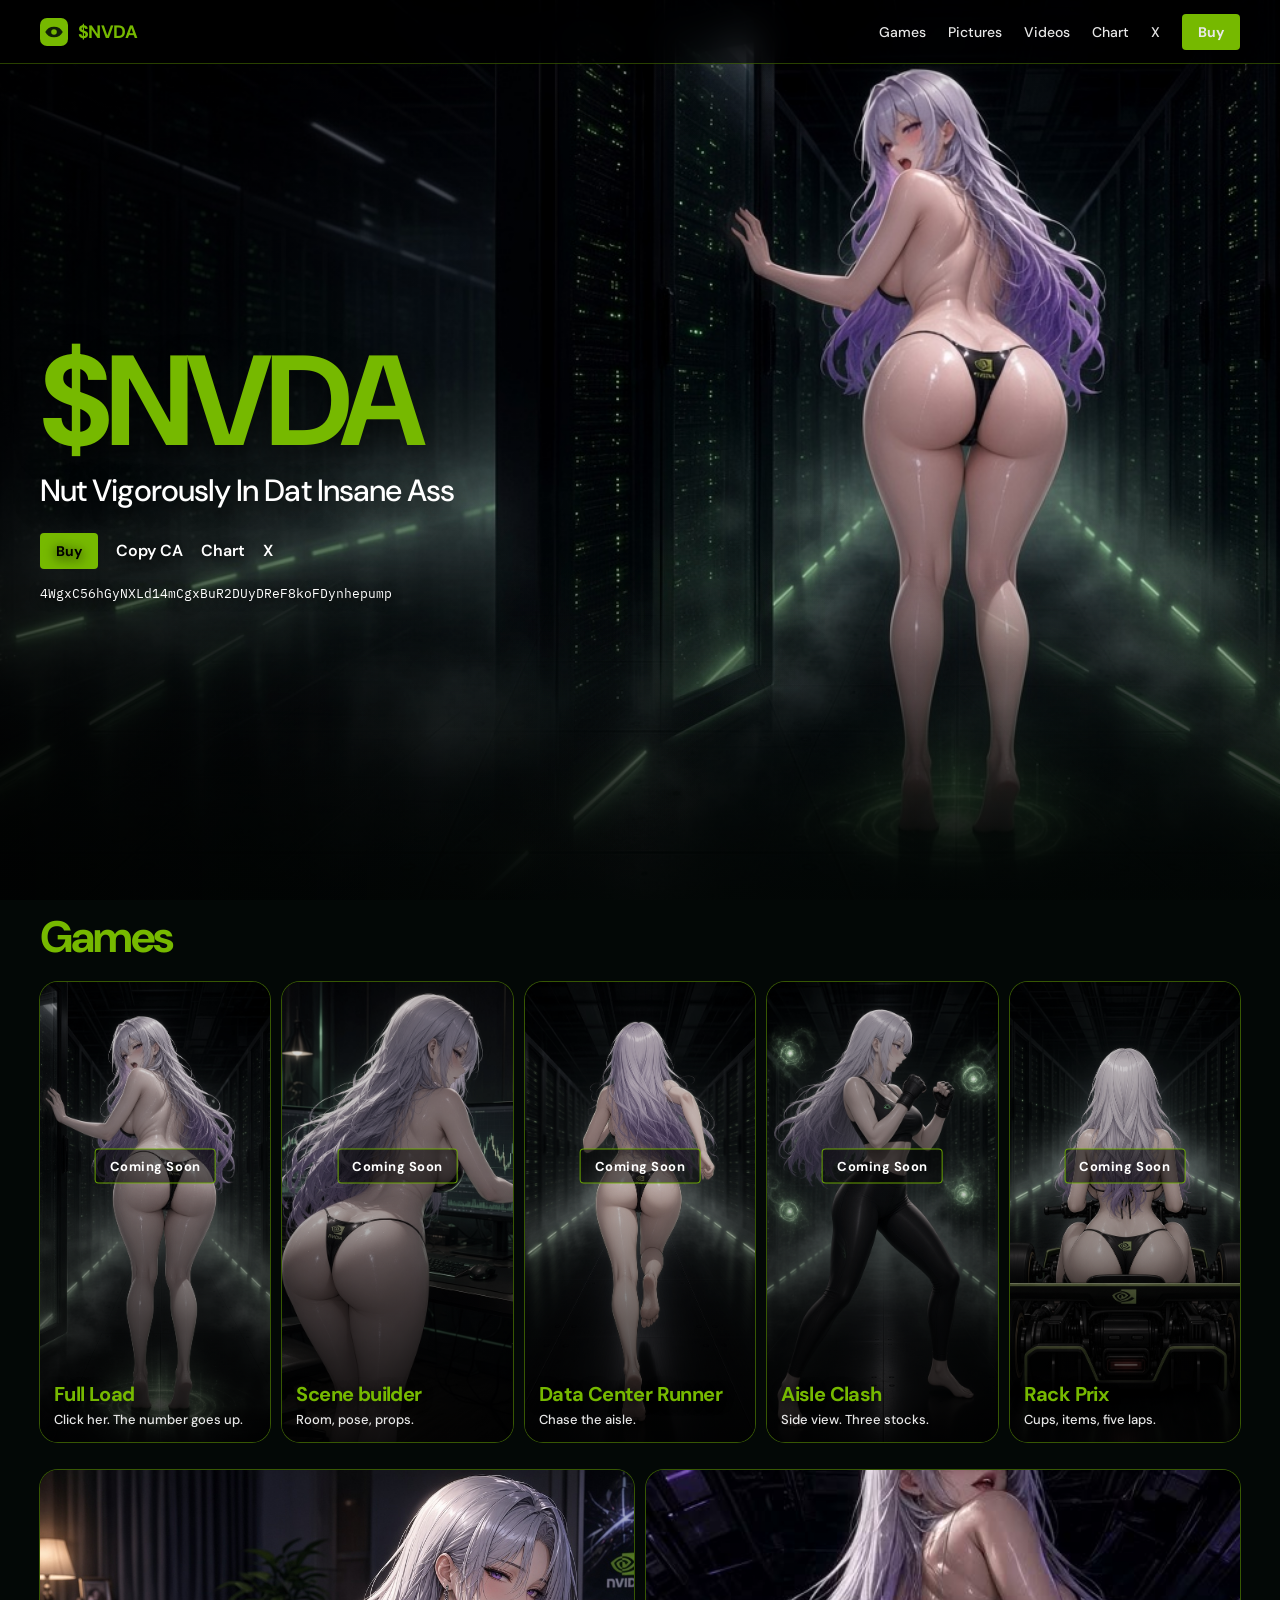
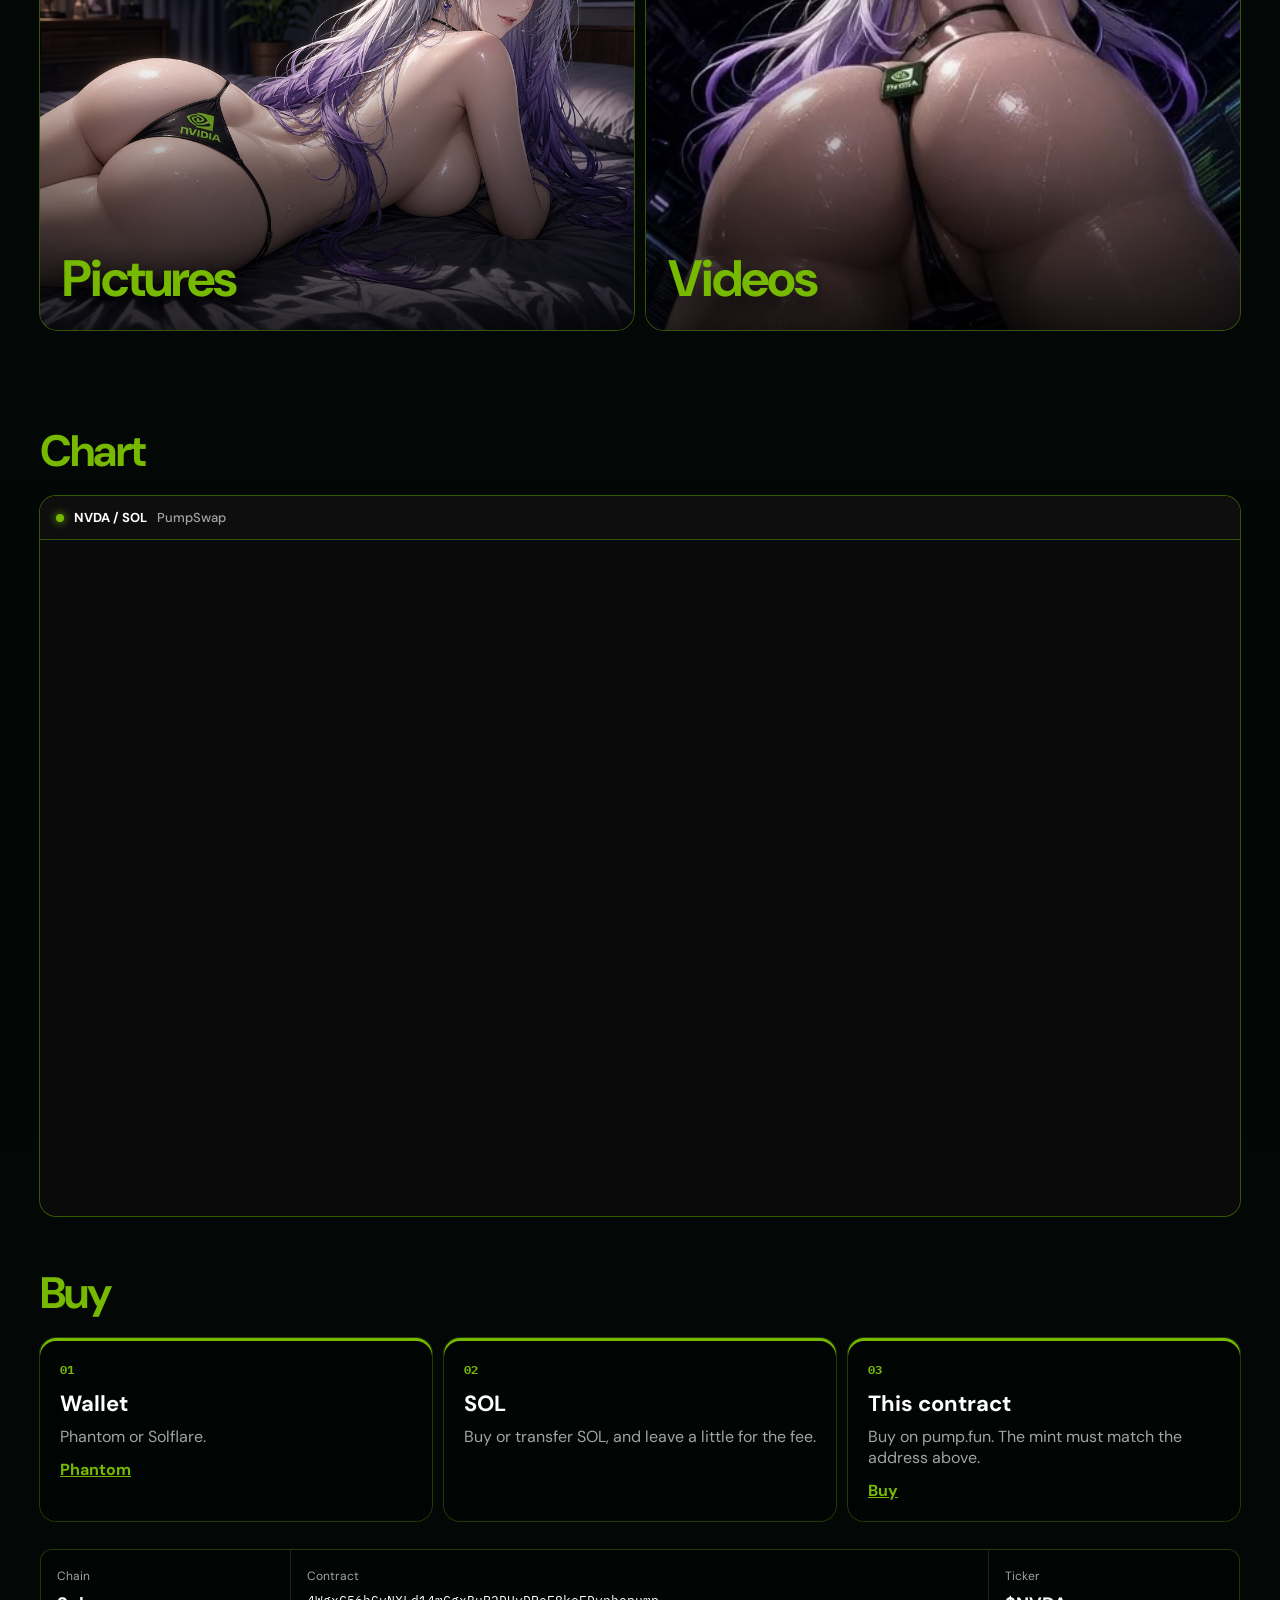
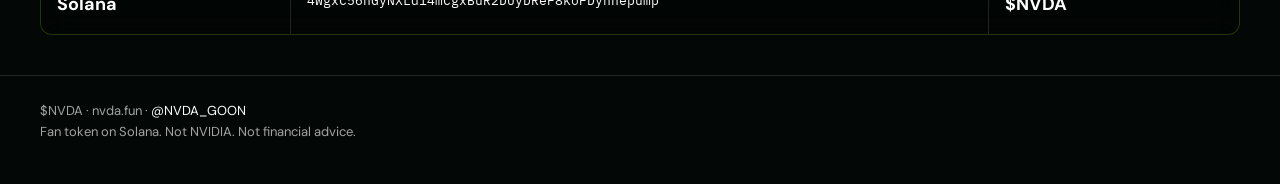
==== index.html @ 4d565ead "Publish the nvda.fun site." ====
<!DOCTYPE html>
<html lang="en">
<head>
<meta charset="UTF-8">
<meta name="viewport" content="width=device-width, initial-scale=1">
<title>$NVDA · nvda.fun</title>
<meta name="description" content="Nut Vigorously In Dat Insane Ass. $NVDA on Solana.">
<link rel="canonical" href="https://nvda.fun/">
<meta property="og:title" content="$NVDA · Nut Vigorously In Dat Insane Ass">
<meta property="og:description" content="Nut Vigorously In Dat Insane Ass.">
<meta property="og:image" content="game-art/preview-hero.jpg">
<link rel="icon" href="site-mark.svg">
<link rel="preconnect" href="https://fonts.googleapis.com">
<link rel="preconnect" href="https://fonts.gstatic.com" crossorigin>
<link href="https://fonts.googleapis.com/css2?family=DM+Sans:ital,opsz,wght@0,9..40,400;0,9..40,500;0,9..40,700&family=IBM+Plex+Mono:wght@400&display=swap" rel="stylesheet">
<link rel="stylesheet" href="site.css">
</head>
<body>
<a class="skip" href="#main">Skip to the coin</a>
<header class="nav">
  <div class="nav-inner">
    <a class="brand" href="index.html"><img src="site-mark.svg" alt="" width="26" height="26">$NVDA</a>
    <nav class="nav-links" aria-label="Page">
      <a href="games.html">Games</a>
      <a href="pictures.html">Pictures</a>
      <a href="videos.html">Videos</a>
      <a href="#chart">Chart</a>
      <a href="https://x.com/NVDA_GOON" target="_blank" rel="noopener noreferrer">X</a>
      <a class="buy" href="https://pump.fun/coin/4WgxC56hGyNXLd14mCgxBuR2DUyDReF8koFDynhepump" target="_blank" rel="noopener noreferrer">Buy</a>
    </nav>
  </div>
</header>
<main id="main">
  <section class="sky" id="top">
    <img class="sky-art" src="game-art/preview-hero.jpg" alt="">
    <div class="sky-copy">
      <h1>$NVDA</h1>
      <h2>Nut Vigorously In Dat Insane Ass</h2>
      <div class="hero-actions">
        <a class="buy" href="https://pump.fun/coin/4WgxC56hGyNXLd14mCgxBuR2DUyDReF8koFDynhepump" target="_blank" rel="noopener noreferrer">Buy</a>
        <button type="button" data-copy>Copy CA</button>
        <a href="#chart">Chart</a>
        <a href="https://x.com/NVDA_GOON" target="_blank" rel="noopener noreferrer">X</a>
      </div>
      <button class="ca" type="button" data-copy>4WgxC56hGyNXLd14mCgxBuR2DUyDReF8koFDynhepump</button>
    </div>
  </section>

  <section class="arcade" aria-labelledby="games-label">
    <h2 id="games-label">Games</h2>
    <div class="doors">
      <div class="door soon">
        <img src="game-art/preview-load.jpg" alt="">
        <em>Coming Soon</em>
        <span><b>Full Load</b><small>Click her. The number goes up.</small></span>
      </div>
      <div class="door soon">
        <img src="game-art/preview-builder.jpg" alt="">
        <em>Coming Soon</em>
        <span><b>Scene builder</b><small>Room, pose, props.</small></span>
      </div>
      <div class="door soon">
        <img src="game-art/preview-runner.jpg" alt="">
        <em>Coming Soon</em>
        <span><b>Data Center Runner</b><small>Chase the aisle.</small></span>
      </div>
      <div class="door soon">
        <img src="game-art/preview-clash.jpg" alt="">
        <em>Coming Soon</em>
        <span><b>Aisle Clash</b><small>Side view. Three stocks.</small></span>
      </div>
      <div class="door soon">
        <img src="game-art/preview-kart.jpg" alt="">
        <em>Coming Soon</em>
        <span><b>Rack Prix</b><small>Cups, items, five laps.</small></span>
      </div>
    </div>
  </section>

  <section class="archive" aria-label="Archives">
    <a class="panel" href="pictures.html">
      <img src="image(1).jpg" alt="">
      <span>Pictures</span>
    </a>
    <a class="panel" href="videos.html">
      <img src="posters/generated_video(1).jpg" alt="">
      <span>Videos</span>
    </a>
  </section>

  <section class="hall" id="chart" aria-labelledby="chart-label">
    <h2 id="chart-label">Chart</h2>
    <div class="chart-frame">
      <div class="chart-bar">
        <i class="dot"></i>
        <strong>NVDA / SOL</strong>
        <span>PumpSwap</span>
      </div>
      <iframe
        title="Dexscreener chart for $NVDA"
        src="https://dexscreener.com/solana/4WgxC56hGyNXLd14mCgxBuR2DUyDReF8koFDynhepump?embed=1&theme=dark&trades=0&info=0"
      ></iframe>
    </div>
  </section>

  <section class="buyhow" id="buy" aria-labelledby="buy-label">
    <h2 id="buy-label">Buy</h2>
    <ol>
      <li>
        <b>01</b>
        <h3>Wallet</h3>
        <p>Phantom or Solflare.</p>
        <a href="https://phantom.com/" target="_blank" rel="noopener noreferrer">Phantom</a>
      </li>
      <li>
        <b>02</b>
        <h3>SOL</h3>
        <p>Buy or transfer SOL, and leave a little for the fee.</p>
      </li>
      <li>
        <b>03</b>
        <h3>This contract</h3>
        <p>Buy on pump.fun. The mint must match the address above.</p>
        <a href="https://pump.fun/coin/4WgxC56hGyNXLd14mCgxBuR2DUyDReF8koFDynhepump" target="_blank" rel="noopener noreferrer">Buy</a>
      </li>
    </ol>
  </section>

  <section class="specs" aria-label="Contract">
    <div><span>Chain</span><strong>Solana</strong></div>
    <div><span>Contract</span><button class="ca" type="button" data-copy>4WgxC56hGyNXLd14mCgxBuR2DUyDReF8koFDynhepump</button></div>
    <div><span>Ticker</span><strong>$NVDA</strong></div>
  </section>
</main>
<footer class="foot">
  <div class="foot-inner">
    <p>$NVDA · nvda.fun · <a href="https://x.com/NVDA_GOON">@NVDA_GOON</a></p>
    <p>Fan token on Solana. Not NVIDIA. Not financial advice.</p>
  </div>
</footer>
<div class="toast" id="toast" role="status"></div>
<script src="site.js"></script>
</body>
</html>
---- site.css ----
:root {
  --bg: #000;
  --ink: #fff;
  --muted: #a3a3a3;
  --green: #76b900;
  --ink-on-green: #000;
  --line: rgba(255, 255, 255, 0.12);
  --pad: 40px;
}

* { box-sizing: border-box; }

html { scroll-behavior: smooth; }

body {
  margin: 0;
  color: var(--ink);
  font-family: "DM Sans", "Segoe UI", sans-serif;
  background-color: #030806;
  background-image:
    radial-gradient(ellipse 90% 50% at 50% 8%, rgba(118, 185, 0, 0.2), transparent 62%),
    linear-gradient(180deg, rgba(3, 8, 6, 0.08), rgba(3, 8, 6, 0.28) 24%, rgba(0, 0, 0, 0.45) 70%, rgba(0, 0, 0, 0.62)),
    url("game-art/bg-server.jpg");
  background-repeat: no-repeat;
  background-size: auto, auto, cover;
  background-attachment: fixed;
  background-position: center top, center, center;
}

a { color: inherit; }

img, video { max-width: 100%; }

::selection { background: var(--green); color: #000; }

.skip {
  position: absolute;
  left: 12px;
  top: -48px;
  background: #fff;
  color: #000;
  padding: 8px 12px;
  z-index: 50;
}

.skip:focus { top: 12px; }

.nav {
  position: fixed;
  top: 0;
  left: 0;
  right: 0;
  z-index: 20;
  height: 64px;
  display: flex;
  align-items: center;
  background: rgba(0, 0, 0, 0.55);
  backdrop-filter: blur(16px);
  border-bottom: 1px solid rgba(118, 185, 0, 0.35);
}

main { padding-top: 64px; }

.nav-inner {
  display: flex;
  align-items: center;
  width: min(1440px, calc(100% - var(--pad) * 2));
  margin: 0 auto;
}

.brand {
  display: inline-flex;
  align-items: center;
  gap: 10px;
  color: var(--green);
  text-decoration: none;
  font-weight: 700;
  font-size: 18px;
  letter-spacing: -0.03em;
}

.brand img { width: 28px; height: 28px; display: block; }

.nav-links {
  display: flex;
  align-items: center;
  gap: 22px;
  margin-left: auto;
  font-size: 14px;
  font-weight: 500;
}

.nav-links a { text-decoration: none; color: #e8e8e8; }

.nav-links a:hover,
.nav a[aria-current="page"] { color: var(--green); }

.buy, .play {
  display: inline-flex;
  align-items: center;
  justify-content: center;
  height: 36px;
  padding: 0 16px;
  border: 0;
  border-radius: 4px;
  background: var(--green);
  color: #000;
  text-decoration: none;
  font-weight: 700;
  font-size: 14px;
}

.buy:hover, .play:hover { background: #8fdb00; }

.sky {
  position: relative;
  min-height: 100svh;
  margin-top: -64px;
  display: flex;
  align-items: center;
  overflow: hidden;
}

.sky-art {
  position: absolute;
  inset: 0;
  width: 100%;
  height: 100%;
  object-fit: cover;
  object-position: center center;
  -webkit-mask-image: linear-gradient(#000 0%, #000 62%, transparent 100%);
  mask-image: linear-gradient(#000 0%, #000 62%, transparent 100%);
}

.sky::after {
  content: "";
  position: absolute;
  inset: 0;
  pointer-events: none;
  background:
    linear-gradient(90deg, rgba(0, 0, 0, 0.62), rgba(0, 0, 0, 0.08) 42%, transparent 68%),
    linear-gradient(to bottom, rgba(0, 0, 0, 0.22), transparent 18% 55%, rgba(3, 8, 6, 0.15) 78%, rgba(3, 8, 6, 0.72));
}

.sky-copy {
  position: relative;
  z-index: 1;
  width: min(720px, 56%);
  margin: 48px 0 0;
  padding: 0 var(--pad);
}

.sky h1 {
  margin: 0;
  color: var(--green);
  font-size: clamp(4.5rem, 11vw, 8rem);
  line-height: 0.88;
  letter-spacing: -0.05em;
  font-weight: 700;
  text-shadow: 0 10px 28px rgba(0, 0, 0, 0.55);
}

.sky h2 {
  margin: 12px 0 0;
  font-size: clamp(1.4rem, 2.4vw, 2rem);
  font-weight: 500;
  letter-spacing: -0.03em;
  text-shadow: 0 4px 24px rgba(0, 0, 0, 0.85);
}

.hero-actions {
  display: flex;
  align-items: center;
  gap: 18px;
  margin-top: 22px;
}

.sky .hero-actions a,
.sky .hero-actions button { text-shadow: 0 2px 12px #000; }

.hero-actions a:not(.buy),
.hero-actions button {
  background: none;
  border: 0;
  padding: 0;
  color: #fff;
  font: inherit;
  font-weight: 600;
  text-decoration: none;
  cursor: pointer;
}

.hero-actions a:not(.buy):hover,
.hero-actions button:hover { color: var(--green); }

.sky .ca {
  display: block;
  margin: 16px 0 0;
  padding: 0;
  border: 0;
  background: none;
  color: #fff;
  font-family: "IBM Plex Mono", ui-monospace, monospace;
  font-size: 13px;
  text-align: left;
  word-break: break-all;
  cursor: pointer;
  text-shadow: 0 2px 12px #000;
}

.sky .ca:hover { color: var(--green); }

.arcade,
.archive,
.hall,
.buyhow,
.specs {
  width: min(1440px, calc(100% - var(--pad) * 2));
  margin-left: auto;
  margin-right: auto;
}

.arcade { padding: 8px 0 28px; }

.arcade h2,
.hall h2,
.buyhow h2,
.page-head h1,
.page-banner h1 {
  margin: 0 0 16px;
  color: var(--green);
  font-size: clamp(2rem, 4vw, 2.75rem);
  font-weight: 700;
  letter-spacing: -0.04em;
}

.doors {
  display: grid;
  grid-template-columns: repeat(5, minmax(0, 1fr));
  gap: 12px;
  width: min(1440px, calc(100% - var(--pad) * 2));
  margin: 0 auto 48px;
}

.arcade .doors { width: auto; margin: 0; }

.door {
  position: relative;
  display: block;
  height: 460px;
  border-radius: 18px;
  overflow: hidden;
  color: #fff;
  text-decoration: none;
  background: #050605 center / cover no-repeat;
  box-shadow: 0 0 0 1px rgba(118, 185, 0, 0.45);
}

.door img {
  width: 100%;
  height: 100%;
  object-fit: cover;
  object-position: center 20%;
  display: block;
  transition: transform 0.45s ease;
}

.door:hover img { transform: scale(1.06); }

.door.soon { cursor: default; }

.door.soon img {
  filter: grayscale(0.32) saturate(0.72) brightness(0.84);
  transform: none;
}

.door.soon:hover img { transform: none; }

.door.soon em {
  position: absolute;
  z-index: 2;
  top: 40%;
  left: 50%;
  transform: translate(-50%, -50%);
  margin: 0;
  padding: 8px 14px;
  border-radius: 4px;
  border: 1px solid rgba(118, 185, 0, 0.85);
  background: rgba(0, 0, 0, 0.5);
  color: #fff;
  font-style: normal;
  font-size: 13px;
  font-weight: 700;
  letter-spacing: 0.04em;
  white-space: nowrap;
}

.door::after {
  content: "";
  position: absolute;
  inset: 0;
  pointer-events: none;
  background: linear-gradient(transparent 42%, rgba(0, 0, 0, 0.82));
}

.door span {
  position: absolute;
  z-index: 1;
  left: 14px;
  right: 14px;
  bottom: 14px;
  display: flex;
  flex-direction: column;
  gap: 4px;
}

.door b {
  font-size: 20px;
  letter-spacing: -0.03em;
  color: var(--green);
  text-shadow: 0 2px 12px rgba(0, 0, 0, 0.85);
}

.door small { font-size: 13px; font-weight: 500; color: #e7e7e7; }

.door.run {
  background-image:
    url("game-art/rear-run-1.png"),
    url("game-art/bg-server.jpg");
  background-size: auto 92%, cover;
  background-position: center 78%, center;
  background-repeat: no-repeat;
}

.archive {
  display: grid;
  grid-template-columns: 1fr 1fr;
  gap: 12px;
  padding-bottom: 28px;
}

.panel {
  position: relative;
  display: block;
  height: min(52vh, 460px);
  border-radius: 18px;
  overflow: hidden;
  color: #fff;
  text-decoration: none;
  box-shadow: 0 0 0 1px rgba(118, 185, 0, 0.45);
}

.panel img {
  width: 100%;
  height: 100%;
  object-fit: cover;
  object-position: center 30%;
  display: block;
  transition: transform 0.45s ease;
}

.panel:hover img { transform: scale(1.05); }

.panel::after {
  content: "";
  position: absolute;
  inset: 0;
  pointer-events: none;
  background: linear-gradient(transparent 40%, rgba(0, 0, 0, 0.78));
}

.panel span {
  position: absolute;
  z-index: 1;
  left: 22px;
  bottom: 18px;
  color: var(--green);
  font-size: clamp(2rem, 4vw, 3.2rem);
  font-weight: 700;
  letter-spacing: -0.04em;
  text-shadow: 0 8px 24px rgba(0, 0, 0, 0.8);
}

.hall {
  position: relative;
  width: 100%;
  max-width: none;
  padding: 64px var(--pad) 36px;
  background:
    linear-gradient(to bottom, transparent, rgba(0, 0, 0, 0.22) 18%, rgba(0, 0, 0, 0.28) 82%, transparent);
}

.hall h2,
.hall .chart-frame {
  width: min(1440px, 100%);
  margin-left: auto;
  margin-right: auto;
}

.chart-block {
  width: min(1440px, calc(100% - var(--pad) * 2));
  margin: 0 auto 28px;
}

.chart-block h2,
.buyhow h2,
.page-head h1 {
  margin: 0 0 16px;
  font-size: clamp(2rem, 4vw, 2.75rem);
  font-weight: 700;
  letter-spacing: -0.04em;
}

.chart-frame {
  height: 720px;
  display: flex;
  flex-direction: column;
  border-radius: 16px;
  overflow: hidden;
  background: #0a0a0a;
  box-shadow: 0 0 0 1px rgba(118, 185, 0, 0.45);
}

.chart-bar {
  display: flex;
  align-items: center;
  gap: 10px;
  height: 44px;
  padding: 0 16px;
  background: #0e0e0e;
  border-bottom: 1px solid rgba(118, 185, 0, 0.4);
  font-size: 13px;
  font-weight: 700;
}

.chart-bar .dot {
  width: 8px;
  height: 8px;
  border-radius: 50%;
  background: var(--green);
  box-shadow: 0 0 8px var(--green);
}

.chart-bar span { color: var(--muted); font-weight: 500; }

.chart-frame iframe {
  width: 100%;
  height: 100%;
  border: 0;
  flex: 1;
}

.buyhow {
  width: min(1440px, calc(100% - var(--pad) * 2));
  margin: 12px auto 28px;
}

.buyhow ol {
  list-style: none;
  margin: 0;
  padding: 0;
  display: grid;
  grid-template-columns: repeat(3, minmax(0, 1fr));
  gap: 12px;
}

.buyhow li {
  padding: 20px;
  border-radius: 16px;
  background: rgba(0, 0, 0, 0.36);
  backdrop-filter: blur(14px);
  box-shadow: inset 0 3px 0 var(--green), 0 0 0 1px rgba(118, 185, 0, 0.28);
}

.buyhow b {
  color: var(--green);
  font-family: "IBM Plex Mono", ui-monospace, monospace;
  font-size: 12px;
}

.buyhow h3 { margin: 10px 0 8px; font-size: 22px; }

.buyhow p { margin: 0 0 12px; color: var(--muted); }

.buyhow a { color: var(--green); font-weight: 700; }

.specs {
  display: grid;
  grid-template-columns: 0.5fr 1.4fr 0.5fr;
  width: min(1440px, calc(100% - var(--pad) * 2));
  margin: 0 auto 40px;
  border: 1px solid rgba(118, 185, 0, 0.28);
  border-radius: 12px;
  overflow: hidden;
  background: rgba(0, 0, 0, 0.36);
  backdrop-filter: blur(14px);
}

.specs > div { padding: 18px 16px; border-right: 1px solid var(--line); }

.specs > div:last-child { border-right: 0; }

.specs span {
  display: block;
  margin-bottom: 8px;
  color: var(--muted);
  font-size: 12px;
}

.specs strong { font-size: 18px; }

.specs .ca {
  display: block;
  width: 100%;
  margin: 0;
  padding: 0;
  border: 0;
  background: none;
  color: #fff;
  font-family: "IBM Plex Mono", ui-monospace, monospace;
  font-size: 13px;
  text-align: left;
  word-break: break-all;
  cursor: pointer;
}

.specs .ca:hover { color: var(--green); }

.page-head {
  width: min(1440px, calc(100% - var(--pad) * 2));
  margin: 0 auto;
  padding: 32px 0 16px;
}

.page-banner {
  position: relative;
  height: 320px;
  margin: -64px 0 28px;
  overflow: hidden;
}

.page-banner img {
  width: 100%;
  height: 100%;
  object-fit: cover;
  object-position: center 28%;
  display: block;
}

.page-banner::after {
  content: "";
  position: absolute;
  inset: 0;
  background: linear-gradient(transparent 30%, #000);
}

.page-banner h1 {
  position: absolute;
  z-index: 1;
  left: var(--pad);
  bottom: 24px;
  margin: 0;
  font-size: clamp(3rem, 6vw, 4.5rem);
  letter-spacing: -0.04em;
}

.product-grid {
  display: grid;
  grid-template-columns: repeat(5, minmax(0, 1fr));
  gap: 18px;
  width: min(1440px, calc(100% - var(--pad) * 2));
  margin: 0 auto;
  padding: 8px 0 64px;
}

.card { color: inherit; text-decoration: none; }

.card img,
.card .shot {
  width: 100%;
  aspect-ratio: 4 / 3;
  object-fit: cover;
  object-position: center 18%;
  border-radius: 16px;
  display: block;
  background: #111 center / cover no-repeat;
  box-shadow: 0 0 0 1px rgba(118, 185, 0, 0.4);
}

.card h3 { margin: 14px 0 6px; font-size: 18px; text-align: center; }

.card p { margin: 0 0 12px; color: var(--muted); font-size: 13px; text-align: center; }

.card .play { margin: 0 auto; }

.card { display: flex; flex-direction: column; align-items: center; }

.card .shot.run {
  background-image: url("game-art/rear-run-1.png?v=4"), url("game-art/aisle-floor.jpg");
  background-size: auto 118%, cover;
  background-position: center 78%, center;
  background-repeat: no-repeat;
}

.wall {
  display: grid;
  grid-template-columns: repeat(3, minmax(0, 1fr));
  gap: 12px;
  width: min(1440px, calc(100% - var(--pad) * 2));
  margin: 0 auto;
  padding: 20px 0 64px;
}

.still {
  display: block;
  aspect-ratio: 3 / 4;
  overflow: hidden;
  border-radius: 16px;
  background: #111;
  box-shadow: 0 0 0 1px rgba(118, 185, 0, 0.28);
}

.still img {
  width: 100%;
  height: 100%;
  object-fit: cover;
  object-position: center 18%;
  display: block;
}

.clip { margin: 0; }

.clip button,
.clip video {
  position: relative;
  display: block;
  width: 100%;
  aspect-ratio: 16 / 9;
  border: 0;
  border-radius: 16px;
  overflow: hidden;
  background: #111 center / cover no-repeat;
  color: transparent;
  cursor: pointer;
  box-shadow: 0 0 0 1px rgba(118, 185, 0, 0.28);
}

.clip button .live {
  position: absolute;
  inset: 0;
  z-index: 1;
  width: 100%;
  height: 100%;
  object-fit: cover;
}

.clip button::after {
  content: "";
  position: absolute;
  z-index: 2;
  left: 50%;
  top: 50%;
  width: 52px;
  height: 52px;
  transform: translate(-50%, -50%);
  border-radius: 50%;
  border: 1px solid var(--green);
  background:
    url("data:image/svg+xml;utf8,<svg xmlns='http://www.w3.org/2000/svg' viewBox='0 0 12 14'><path d='M1 1l10 6L1 13z' fill='%2376b900'/></svg>") center / 12px 14px no-repeat,
    rgba(0, 0, 0, 0.4);
}

.clip figcaption { padding: 8px 2px 0; color: var(--muted); font-size: 12px; }

.line {
  width: min(1440px, calc(100% - var(--pad) * 2));
  margin: 0 auto;
  padding: 8px 0 64px;
}

.foot {
  border-top: 1px solid var(--line);
  padding: 22px 0 40px;
}

.foot-inner {
  width: min(1440px, calc(100% - var(--pad) * 2));
  margin: 0 auto;
}

.foot p { margin: 4px 0; color: var(--muted); font-size: 13px; }

.foot a { color: #fff; text-decoration: none; }

.foot .ca {
  font-family: "IBM Plex Mono", ui-monospace, monospace;
  font-size: 12px;
  background: none;
  border: 0;
  color: var(--muted);
  padding: 0;
  cursor: pointer;
}

.toast {
  position: fixed;
  z-index: 40;
  left: 50%;
  bottom: 24px;
  transform: translateX(-50%);
  background: var(--green);
  color: #000;
  font-weight: 700;
  padding: 10px 14px;
  border-radius: 4px;
  opacity: 0;
  pointer-events: none;
}

.toast.show { opacity: 1; }

.lightbox {
  position: fixed;
  inset: 0;
  z-index: 30;
  display: none;
  align-items: center;
  justify-content: center;
  padding: 28px;
  background: rgba(0, 0, 0, 0.94);
}

.lightbox.open { display: flex; }

.lightbox img { max-width: min(1200px, 100%); max-height: 90vh; }

.lightbox button {
  position: absolute;
  top: 16px;
  right: 16px;
  height: 34px;
  padding: 0 12px;
  border: 0;
  border-radius: 4px;
  background: var(--green);
  color: #000;
  font: inherit;
  font-weight: 700;
  cursor: pointer;
}

@media (max-width: 980px) {
  :root { --pad: 16px; }
  .doors { grid-template-columns: 1fr 1fr; }
  .door { height: 280px; }
  .archive, .buyhow ol, .specs, .product-grid { grid-template-columns: 1fr; }
  .panel { height: 280px; }
  .chart-frame { height: 480px; }
  .wall { grid-template-columns: 1fr 1fr; }
  .nav-links a:not(.buy) { display: none; }
  .sky-copy { width: 100%; margin-top: 0; }
}

@media (prefers-reduced-motion: reduce) {
  html { scroll-behavior: auto; }
}
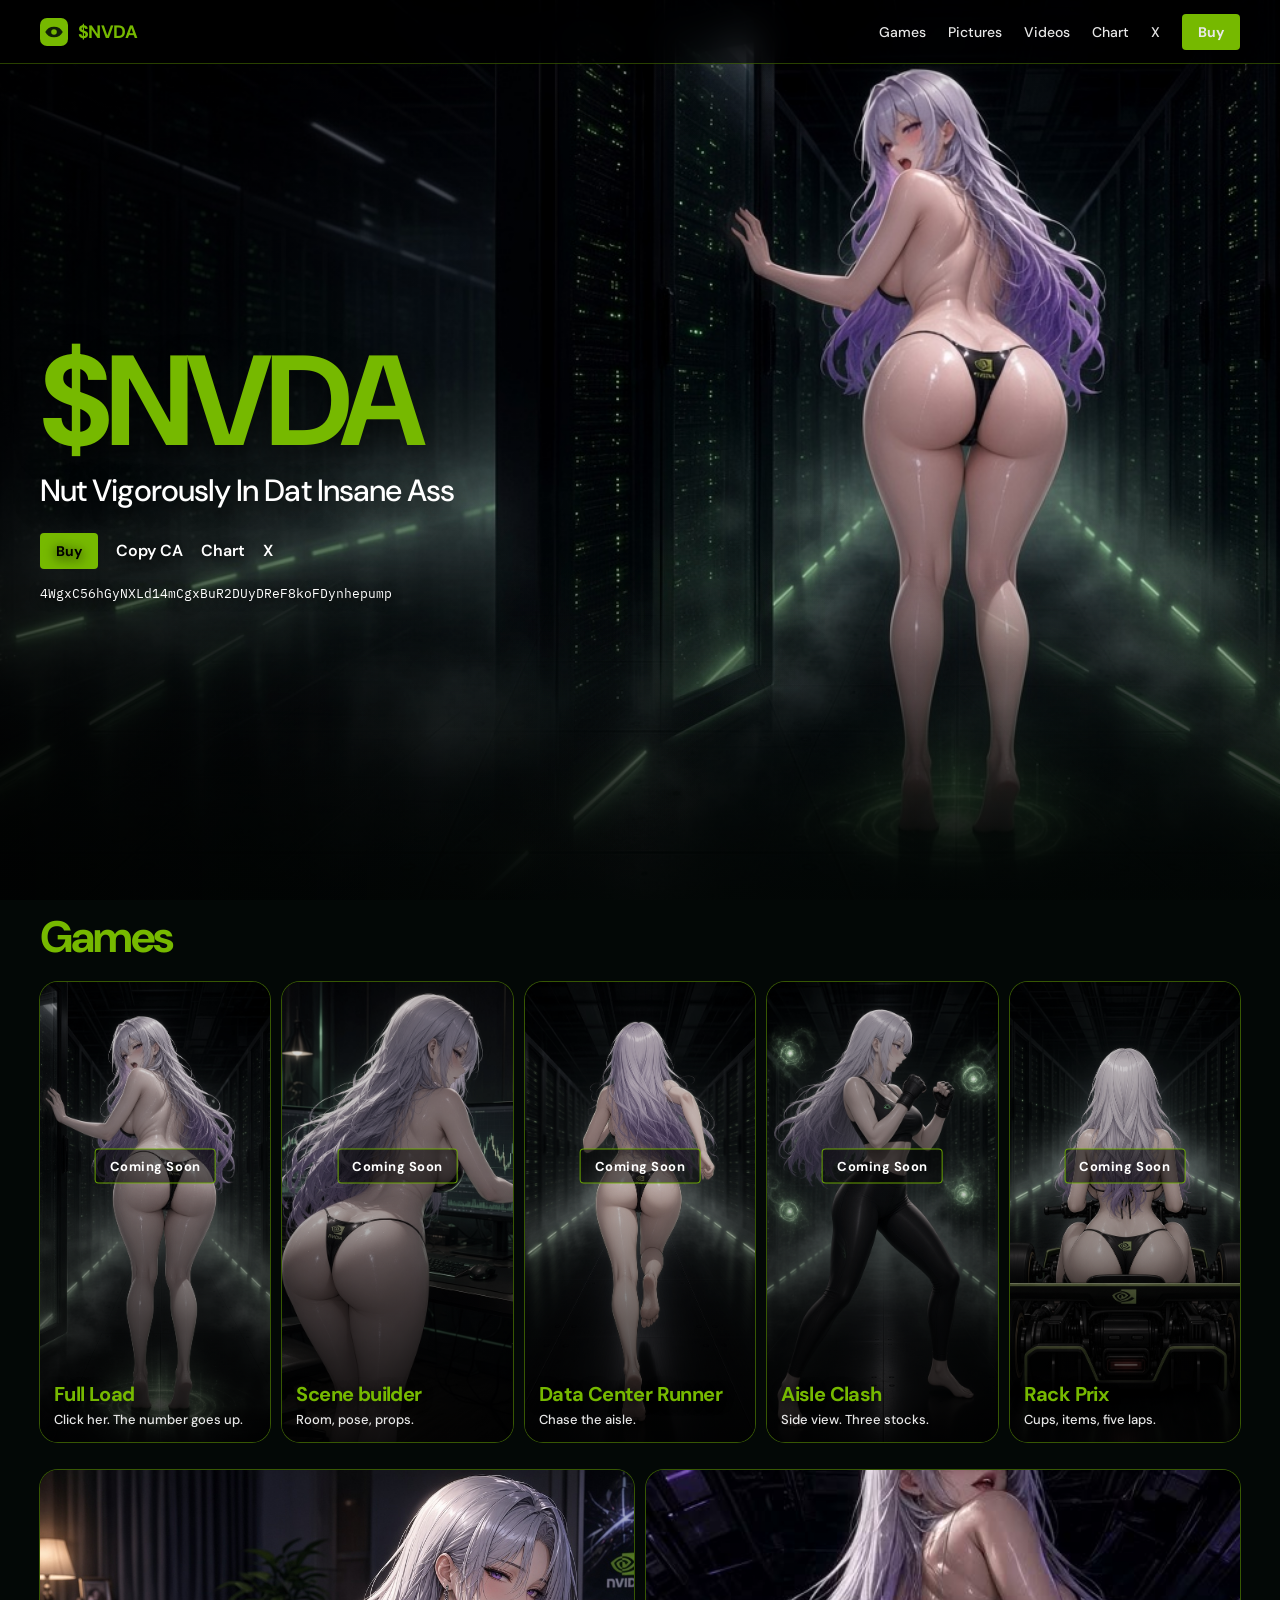
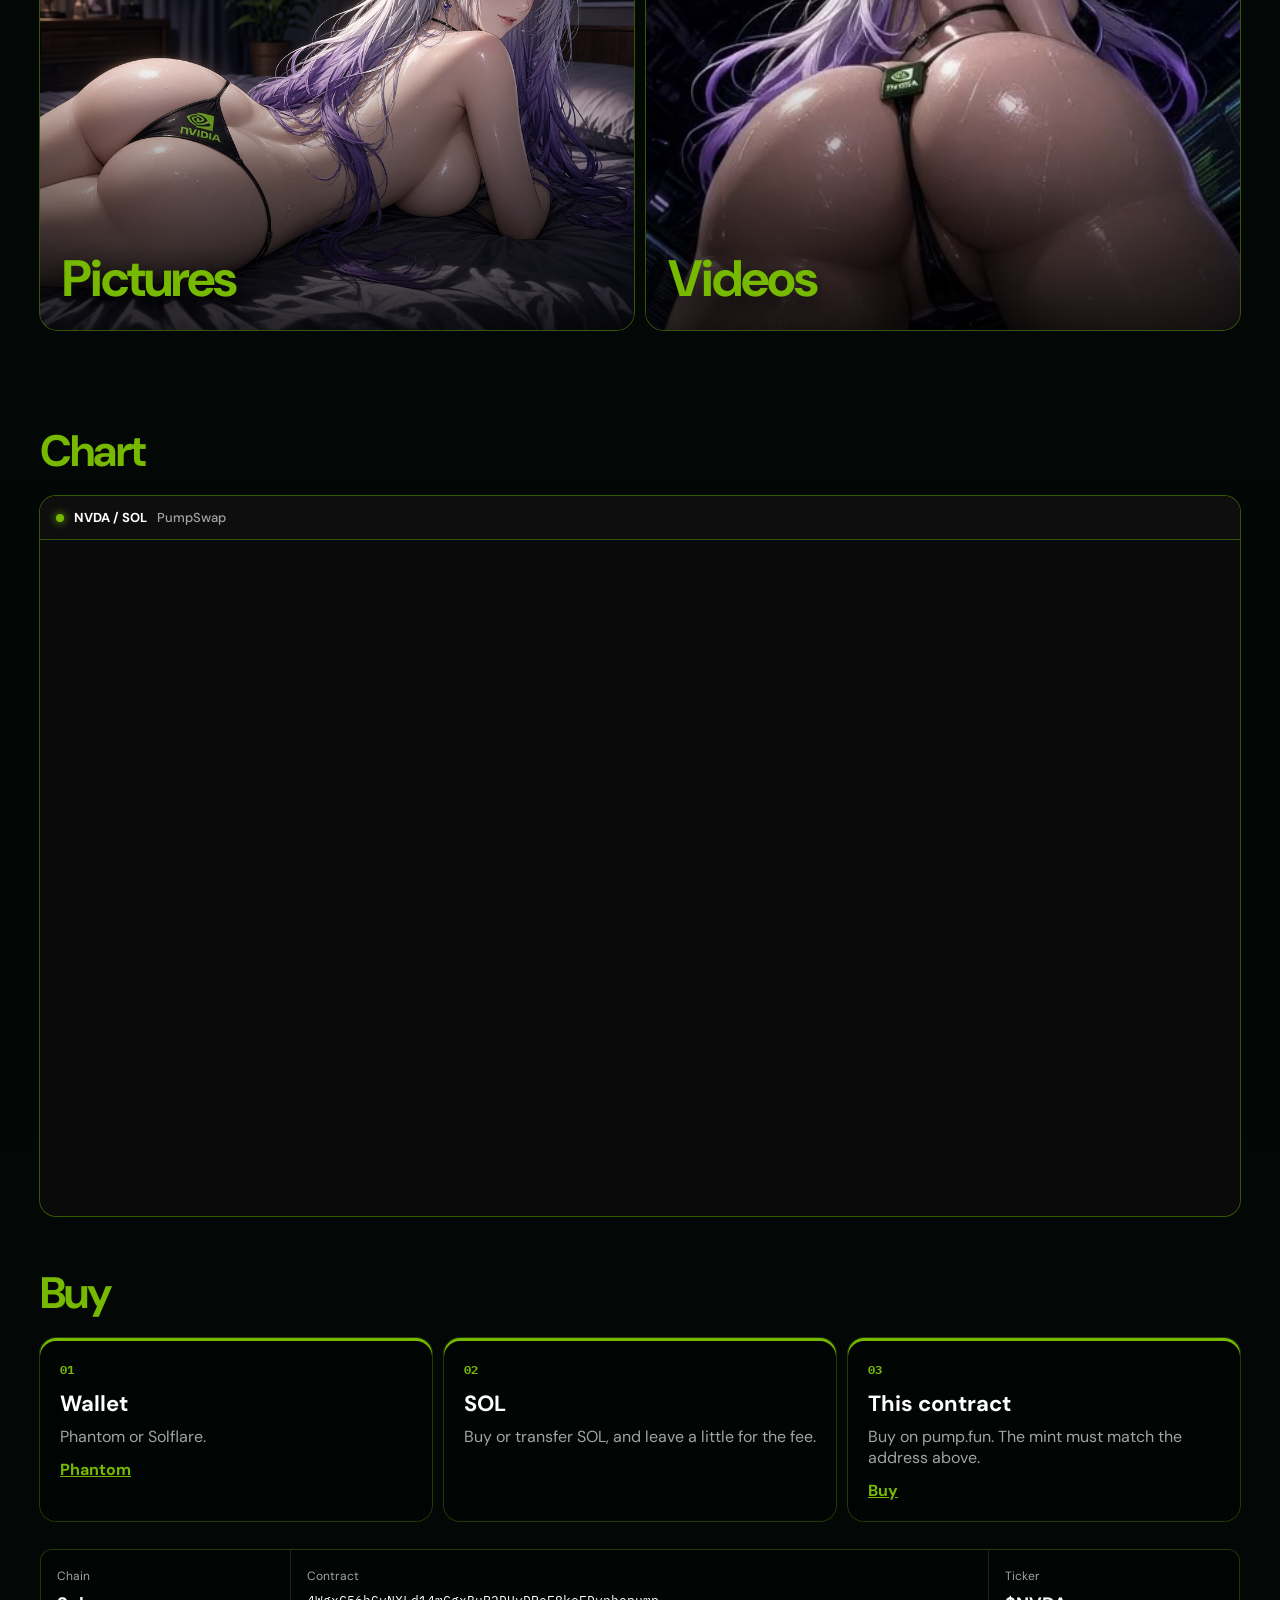
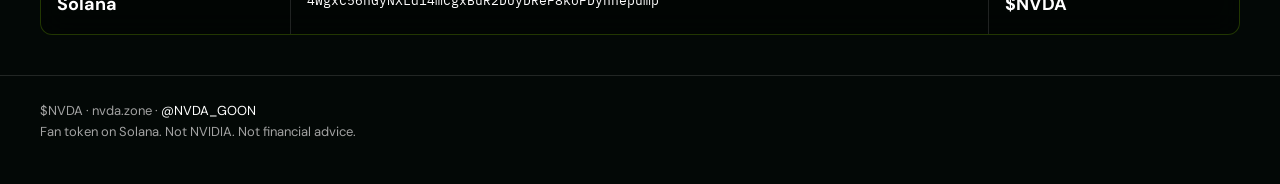
==== commit 3dd10324: "Point the site at nvda.zone." ====
--- a/index.html
+++ b/index.html
@@ -3,9 +3,9 @@
 <head>
 <meta charset="UTF-8">
 <meta name="viewport" content="width=device-width, initial-scale=1">
-<title>$NVDA · nvda.fun</title>
+<title>$NVDA · nvda.zone</title>
 <meta name="description" content="Nut Vigorously In Dat Insane Ass. $NVDA on Solana.">
-<link rel="canonical" href="https://nvda.fun/">
+<link rel="canonical" href="https://nvda.zone/">
 <meta property="og:title" content="$NVDA · Nut Vigorously In Dat Insane Ass">
 <meta property="og:description" content="Nut Vigorously In Dat Insane Ass.">
 <meta property="og:image" content="game-art/preview-hero.jpg">
@@ -134,7 +134,7 @@
 </main>
 <footer class="foot">
   <div class="foot-inner">
-    <p>$NVDA · nvda.fun · <a href="https://x.com/NVDA_GOON">@NVDA_GOON</a></p>
+    <p>$NVDA · nvda.zone · <a href="https://x.com/NVDA_GOON">@NVDA_GOON</a></p>
     <p>Fan token on Solana. Not NVIDIA. Not financial advice.</p>
   </div>
 </footer>
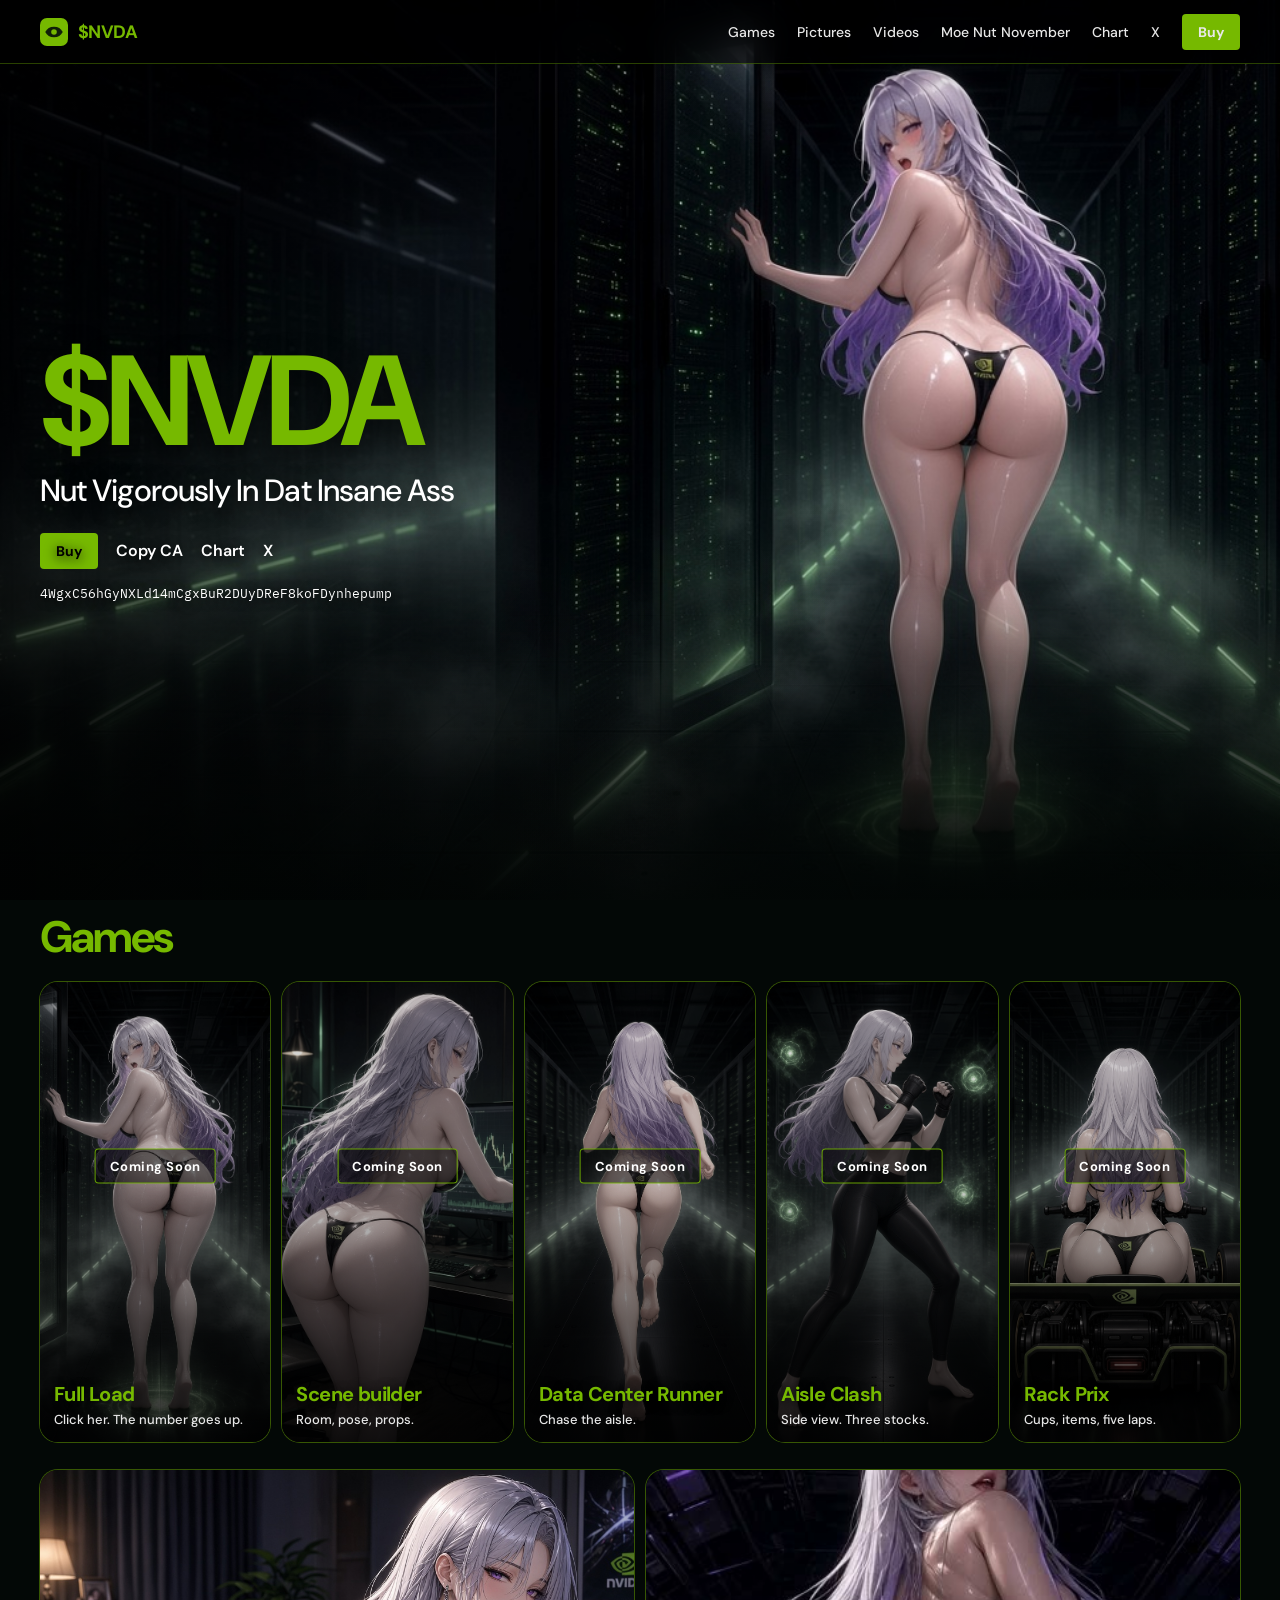
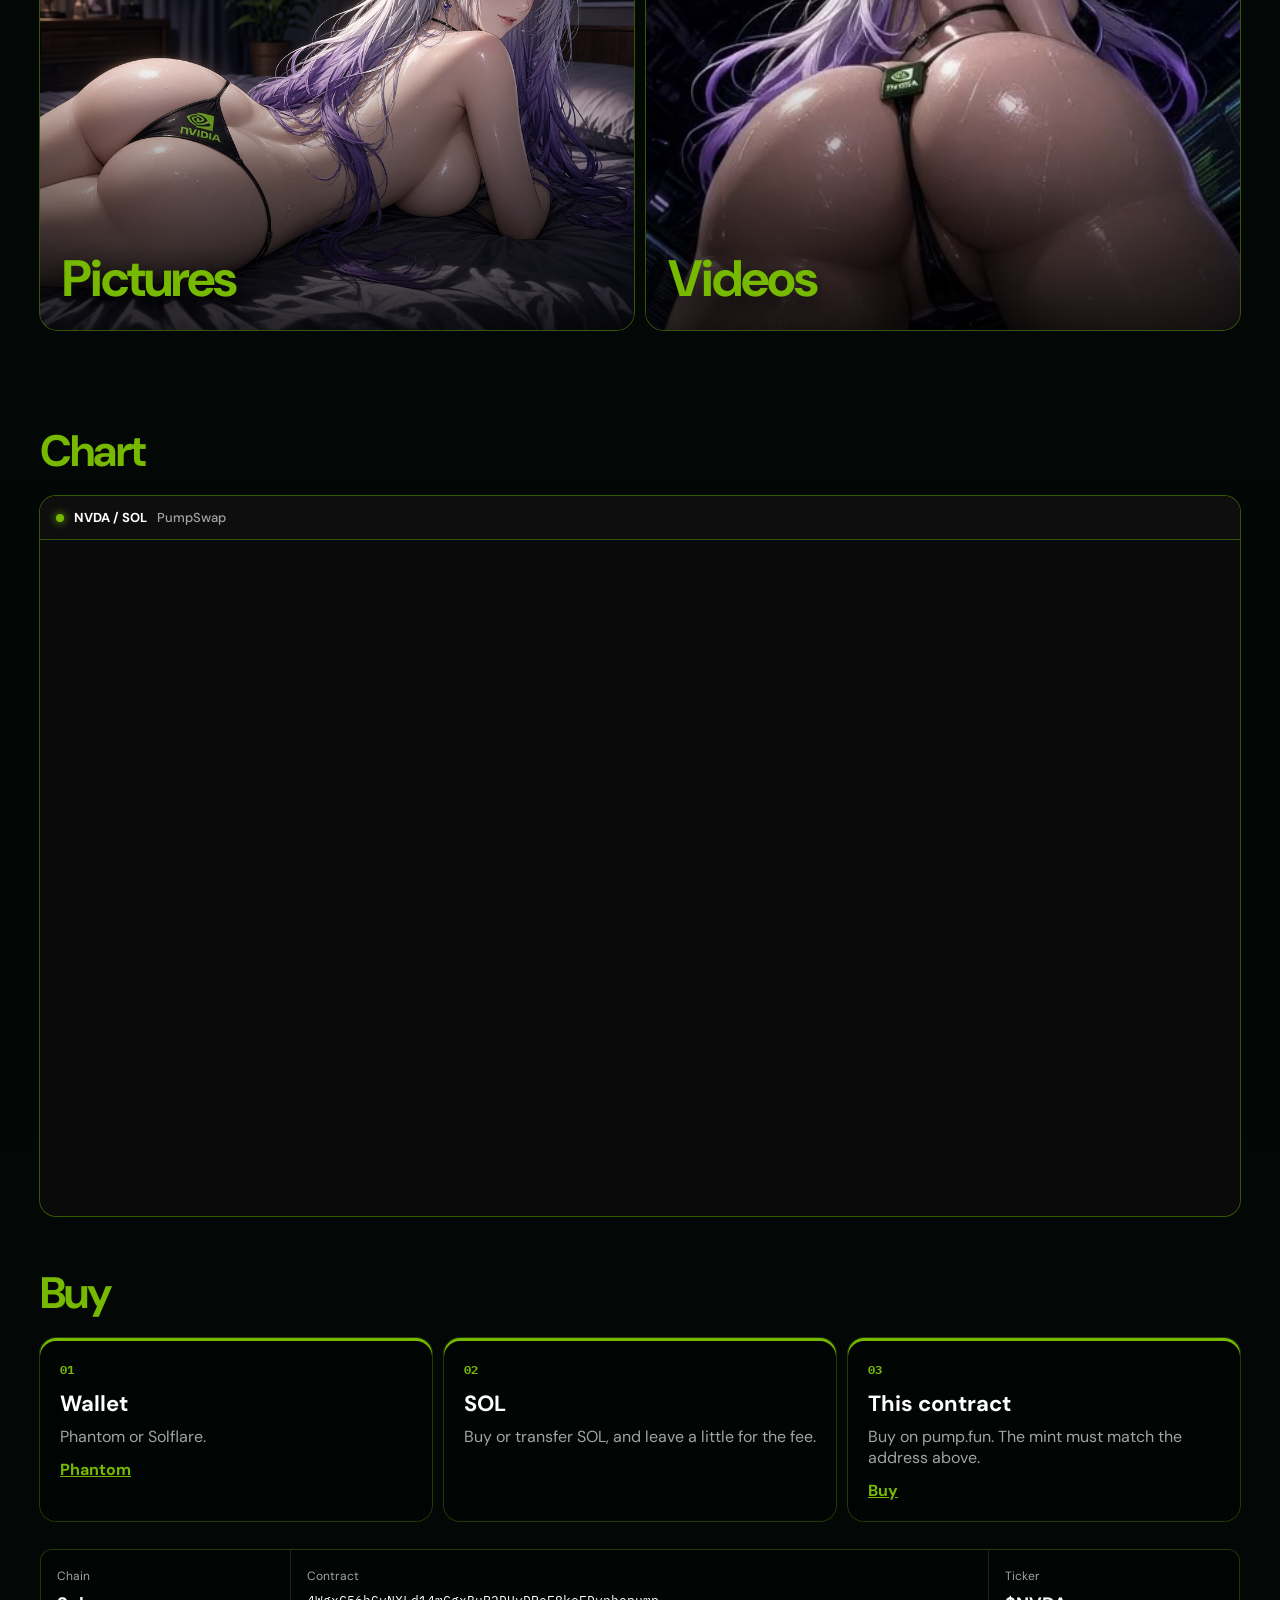
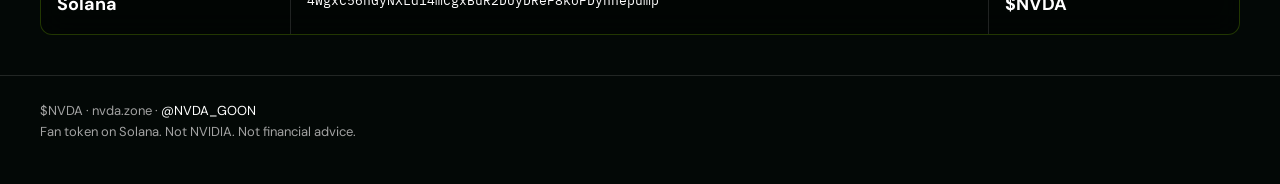
==== commit fbb8b1f2: "Give Moe Nut November its own header link." ====
--- a/index.html
+++ b/index.html
@@ -1,144 +1,145 @@
-<!DOCTYPE html>
-<html lang="en">
-<head>
-<meta charset="UTF-8">
-<meta name="viewport" content="width=device-width, initial-scale=1">
-<title>$NVDA · nvda.zone</title>
-<meta name="description" content="Nut Vigorously In Dat Insane Ass. $NVDA on Solana.">
-<link rel="canonical" href="https://nvda.zone/">
-<meta property="og:title" content="$NVDA · Nut Vigorously In Dat Insane Ass">
-<meta property="og:description" content="Nut Vigorously In Dat Insane Ass.">
-<meta property="og:image" content="game-art/preview-hero.jpg">
-<link rel="icon" href="site-mark.svg">
-<link rel="preconnect" href="https://fonts.googleapis.com">
-<link rel="preconnect" href="https://fonts.gstatic.com" crossorigin>
-<link href="https://fonts.googleapis.com/css2?family=DM+Sans:ital,opsz,wght@0,9..40,400;0,9..40,500;0,9..40,700&family=IBM+Plex+Mono:wght@400&display=swap" rel="stylesheet">
-<link rel="stylesheet" href="site.css">
-</head>
-<body>
-<a class="skip" href="#main">Skip to the coin</a>
-<header class="nav">
-  <div class="nav-inner">
-    <a class="brand" href="index.html"><img src="site-mark.svg" alt="" width="26" height="26">$NVDA</a>
-    <nav class="nav-links" aria-label="Page">
-      <a href="games.html">Games</a>
-      <a href="pictures.html">Pictures</a>
-      <a href="videos.html">Videos</a>
-      <a href="#chart">Chart</a>
-      <a href="https://x.com/NVDA_GOON" target="_blank" rel="noopener noreferrer">X</a>
-      <a class="buy" href="https://pump.fun/coin/4WgxC56hGyNXLd14mCgxBuR2DUyDReF8koFDynhepump" target="_blank" rel="noopener noreferrer">Buy</a>
-    </nav>
-  </div>
-</header>
-<main id="main">
-  <section class="sky" id="top">
-    <img class="sky-art" src="game-art/preview-hero.jpg" alt="">
-    <div class="sky-copy">
-      <h1>$NVDA</h1>
-      <h2>Nut Vigorously In Dat Insane Ass</h2>
-      <div class="hero-actions">
-        <a class="buy" href="https://pump.fun/coin/4WgxC56hGyNXLd14mCgxBuR2DUyDReF8koFDynhepump" target="_blank" rel="noopener noreferrer">Buy</a>
-        <button type="button" data-copy>Copy CA</button>
-        <a href="#chart">Chart</a>
-        <a href="https://x.com/NVDA_GOON" target="_blank" rel="noopener noreferrer">X</a>
-      </div>
-      <button class="ca" type="button" data-copy>4WgxC56hGyNXLd14mCgxBuR2DUyDReF8koFDynhepump</button>
-    </div>
-  </section>
-
-  <section class="arcade" aria-labelledby="games-label">
-    <h2 id="games-label">Games</h2>
-    <div class="doors">
-      <div class="door soon">
-        <img src="game-art/preview-load.jpg" alt="">
-        <em>Coming Soon</em>
-        <span><b>Full Load</b><small>Click her. The number goes up.</small></span>
-      </div>
-      <div class="door soon">
-        <img src="game-art/preview-builder.jpg" alt="">
-        <em>Coming Soon</em>
-        <span><b>Scene builder</b><small>Room, pose, props.</small></span>
-      </div>
-      <div class="door soon">
-        <img src="game-art/preview-runner.jpg" alt="">
-        <em>Coming Soon</em>
-        <span><b>Data Center Runner</b><small>Chase the aisle.</small></span>
-      </div>
-      <div class="door soon">
-        <img src="game-art/preview-clash.jpg" alt="">
-        <em>Coming Soon</em>
-        <span><b>Aisle Clash</b><small>Side view. Three stocks.</small></span>
-      </div>
-      <div class="door soon">
-        <img src="game-art/preview-kart.jpg" alt="">
-        <em>Coming Soon</em>
-        <span><b>Rack Prix</b><small>Cups, items, five laps.</small></span>
-      </div>
-    </div>
-  </section>
-
-  <section class="archive" aria-label="Archives">
-    <a class="panel" href="pictures.html">
-      <img src="image(1).jpg" alt="">
-      <span>Pictures</span>
-    </a>
-    <a class="panel" href="videos.html">
-      <img src="posters/generated_video(1).jpg" alt="">
-      <span>Videos</span>
-    </a>
-  </section>
-
-  <section class="hall" id="chart" aria-labelledby="chart-label">
-    <h2 id="chart-label">Chart</h2>
-    <div class="chart-frame">
-      <div class="chart-bar">
-        <i class="dot"></i>
-        <strong>NVDA / SOL</strong>
-        <span>PumpSwap</span>
-      </div>
-      <iframe
-        title="Dexscreener chart for $NVDA"
-        src="https://dexscreener.com/solana/4WgxC56hGyNXLd14mCgxBuR2DUyDReF8koFDynhepump?embed=1&theme=dark&trades=0&info=0"
-      ></iframe>
-    </div>
-  </section>
-
-  <section class="buyhow" id="buy" aria-labelledby="buy-label">
-    <h2 id="buy-label">Buy</h2>
-    <ol>
-      <li>
-        <b>01</b>
-        <h3>Wallet</h3>
-        <p>Phantom or Solflare.</p>
-        <a href="https://phantom.com/" target="_blank" rel="noopener noreferrer">Phantom</a>
-      </li>
-      <li>
-        <b>02</b>
-        <h3>SOL</h3>
-        <p>Buy or transfer SOL, and leave a little for the fee.</p>
-      </li>
-      <li>
-        <b>03</b>
-        <h3>This contract</h3>
-        <p>Buy on pump.fun. The mint must match the address above.</p>
-        <a href="https://pump.fun/coin/4WgxC56hGyNXLd14mCgxBuR2DUyDReF8koFDynhepump" target="_blank" rel="noopener noreferrer">Buy</a>
-      </li>
-    </ol>
-  </section>
-
-  <section class="specs" aria-label="Contract">
-    <div><span>Chain</span><strong>Solana</strong></div>
-    <div><span>Contract</span><button class="ca" type="button" data-copy>4WgxC56hGyNXLd14mCgxBuR2DUyDReF8koFDynhepump</button></div>
-    <div><span>Ticker</span><strong>$NVDA</strong></div>
-  </section>
-</main>
-<footer class="foot">
-  <div class="foot-inner">
-    <p>$NVDA · nvda.zone · <a href="https://x.com/NVDA_GOON">@NVDA_GOON</a></p>
-    <p>Fan token on Solana. Not NVIDIA. Not financial advice.</p>
-  </div>
-</footer>
-<div class="toast" id="toast" role="status"></div>
-<script src="site.js"></script>
-</body>
-</html>
+<!DOCTYPE html>
+<html lang="en">
+<head>
+<meta charset="UTF-8">
+<meta name="viewport" content="width=device-width, initial-scale=1">
+<title>$NVDA · nvda.zone</title>
+<meta name="description" content="Nut Vigorously In Dat Insane Ass. $NVDA on Solana.">
+<link rel="canonical" href="https://nvda.zone/">
+<meta property="og:title" content="$NVDA · Nut Vigorously In Dat Insane Ass">
+<meta property="og:description" content="Nut Vigorously In Dat Insane Ass.">
+<meta property="og:image" content="game-art/preview-hero.jpg">
+<link rel="icon" href="site-mark.svg">
+<link rel="preconnect" href="https://fonts.googleapis.com">
+<link rel="preconnect" href="https://fonts.gstatic.com" crossorigin>
+<link href="https://fonts.googleapis.com/css2?family=DM+Sans:ital,opsz,wght@0,9..40,400;0,9..40,500;0,9..40,700&family=IBM+Plex+Mono:wght@400&display=swap" rel="stylesheet">
+<link rel="stylesheet" href="site.css">
+</head>
+<body>
+<a class="skip" href="#main">Skip to the coin</a>
+<header class="nav">
+  <div class="nav-inner">
+    <a class="brand" href="index.html"><img src="site-mark.svg" alt="" width="26" height="26">$NVDA</a>
+    <nav class="nav-links" aria-label="Page">
+      <a href="games.html">Games</a>
+      <a href="pictures.html">Pictures</a>
+      <a href="videos.html">Videos</a>
+      <a href="moe-nut-november.html">Moe Nut November</a>
+      <a href="#chart">Chart</a>
+      <a href="https://x.com/NVDA_GOON" target="_blank" rel="noopener noreferrer">X</a>
+      <a class="buy" href="https://pump.fun/coin/4WgxC56hGyNXLd14mCgxBuR2DUyDReF8koFDynhepump" target="_blank" rel="noopener noreferrer">Buy</a>
+    </nav>
+  </div>
+</header>
+<main id="main">
+  <section class="sky" id="top">
+    <img class="sky-art" src="game-art/preview-hero.jpg" alt="">
+    <div class="sky-copy">
+      <h1>$NVDA</h1>
+      <h2>Nut Vigorously In Dat Insane Ass</h2>
+      <div class="hero-actions">
+        <a class="buy" href="https://pump.fun/coin/4WgxC56hGyNXLd14mCgxBuR2DUyDReF8koFDynhepump" target="_blank" rel="noopener noreferrer">Buy</a>
+        <button type="button" data-copy>Copy CA</button>
+        <a href="#chart">Chart</a>
+        <a href="https://x.com/NVDA_GOON" target="_blank" rel="noopener noreferrer">X</a>
+      </div>
+      <button class="ca" type="button" data-copy>4WgxC56hGyNXLd14mCgxBuR2DUyDReF8koFDynhepump</button>
+    </div>
+  </section>
+
+  <section class="arcade" aria-labelledby="games-label">
+    <h2 id="games-label">Games</h2>
+    <div class="doors">
+      <div class="door soon">
+        <img src="game-art/preview-load.jpg" alt="">
+        <em>Coming Soon</em>
+        <span><b>Full Load</b><small>Click her. The number goes up.</small></span>
+      </div>
+      <div class="door soon">
+        <img src="game-art/preview-builder.jpg" alt="">
+        <em>Coming Soon</em>
+        <span><b>Scene builder</b><small>Room, pose, props.</small></span>
+      </div>
+      <div class="door soon">
+        <img src="game-art/preview-runner.jpg" alt="">
+        <em>Coming Soon</em>
+        <span><b>Data Center Runner</b><small>Chase the aisle.</small></span>
+      </div>
+      <div class="door soon">
+        <img src="game-art/preview-clash.jpg" alt="">
+        <em>Coming Soon</em>
+        <span><b>Aisle Clash</b><small>Side view. Three stocks.</small></span>
+      </div>
+      <div class="door soon">
+        <img src="game-art/preview-kart.jpg" alt="">
+        <em>Coming Soon</em>
+        <span><b>Rack Prix</b><small>Cups, items, five laps.</small></span>
+      </div>
+    </div>
+  </section>
+
+  <section class="archive" aria-label="Archives">
+    <a class="panel" href="pictures.html">
+      <img src="image(1).jpg" alt="">
+      <span>Pictures</span>
+    </a>
+    <a class="panel" href="videos.html">
+      <img src="posters/generated_video(1).jpg" alt="">
+      <span>Videos</span>
+    </a>
+  </section>
+
+  <section class="hall" id="chart" aria-labelledby="chart-label">
+    <h2 id="chart-label">Chart</h2>
+    <div class="chart-frame">
+      <div class="chart-bar">
+        <i class="dot"></i>
+        <strong>NVDA / SOL</strong>
+        <span>PumpSwap</span>
+      </div>
+      <iframe
+        title="Dexscreener chart for $NVDA"
+        src="https://dexscreener.com/solana/4WgxC56hGyNXLd14mCgxBuR2DUyDReF8koFDynhepump?embed=1&theme=dark&trades=0&info=0"
+      ></iframe>
+    </div>
+  </section>
+
+  <section class="buyhow" id="buy" aria-labelledby="buy-label">
+    <h2 id="buy-label">Buy</h2>
+    <ol>
+      <li>
+        <b>01</b>
+        <h3>Wallet</h3>
+        <p>Phantom or Solflare.</p>
+        <a href="https://phantom.com/" target="_blank" rel="noopener noreferrer">Phantom</a>
+      </li>
+      <li>
+        <b>02</b>
+        <h3>SOL</h3>
+        <p>Buy or transfer SOL, and leave a little for the fee.</p>
+      </li>
+      <li>
+        <b>03</b>
+        <h3>This contract</h3>
+        <p>Buy on pump.fun. The mint must match the address above.</p>
+        <a href="https://pump.fun/coin/4WgxC56hGyNXLd14mCgxBuR2DUyDReF8koFDynhepump" target="_blank" rel="noopener noreferrer">Buy</a>
+      </li>
+    </ol>
+  </section>
+
+  <section class="specs" aria-label="Contract">
+    <div><span>Chain</span><strong>Solana</strong></div>
+    <div><span>Contract</span><button class="ca" type="button" data-copy>4WgxC56hGyNXLd14mCgxBuR2DUyDReF8koFDynhepump</button></div>
+    <div><span>Ticker</span><strong>$NVDA</strong></div>
+  </section>
+</main>
+<footer class="foot">
+  <div class="foot-inner">
+    <p>$NVDA · nvda.zone · <a href="https://x.com/NVDA_GOON">@NVDA_GOON</a></p>
+    <p>Fan token on Solana. Not NVIDIA. Not financial advice.</p>
+  </div>
+</footer>
+<div class="toast" id="toast" role="status"></div>
+<script src="site.js"></script>
+</body>
+</html>
--- a/site.css
+++ b/site.css
@@ -33,6 +33,20 @@
 
 ::selection { background: var(--green); color: #000; }
 
+img::selection,
+.still::selection,
+.lightbox::selection,
+.lightbox img::selection {
+  background: transparent;
+}
+
+.still,
+.still img,
+.lightbox img {
+  -webkit-user-select: none;
+  user-select: none;
+}
+
 .skip {
   position: absolute;
   left: 12px;
@@ -225,6 +239,7 @@
 .arcade h2,
 .hall h2,
 .buyhow h2,
+.band h2,
 .page-head h1,
 .page-banner h1 {
   margin: 0 0 16px;
@@ -608,7 +623,12 @@
   gap: 12px;
   width: min(1440px, calc(100% - var(--pad) * 2));
   margin: 0 auto;
-  padding: 20px 0 64px;
+  padding: 0 0 48px;
+}
+
+.band h2 {
+  width: min(1440px, calc(100% - var(--pad) * 2));
+  margin: 8px auto 16px;
 }
 
 .still {
@@ -732,7 +752,12 @@
 
 .lightbox.open { display: flex; }
 
-.lightbox img { max-width: min(1200px, 100%); max-height: 90vh; }
+.lightbox img {
+  max-width: min(1200px, 100%);
+  max-height: 90vh;
+  background: transparent;
+  filter: none;
+}
 
 .lightbox button {
   position: absolute;
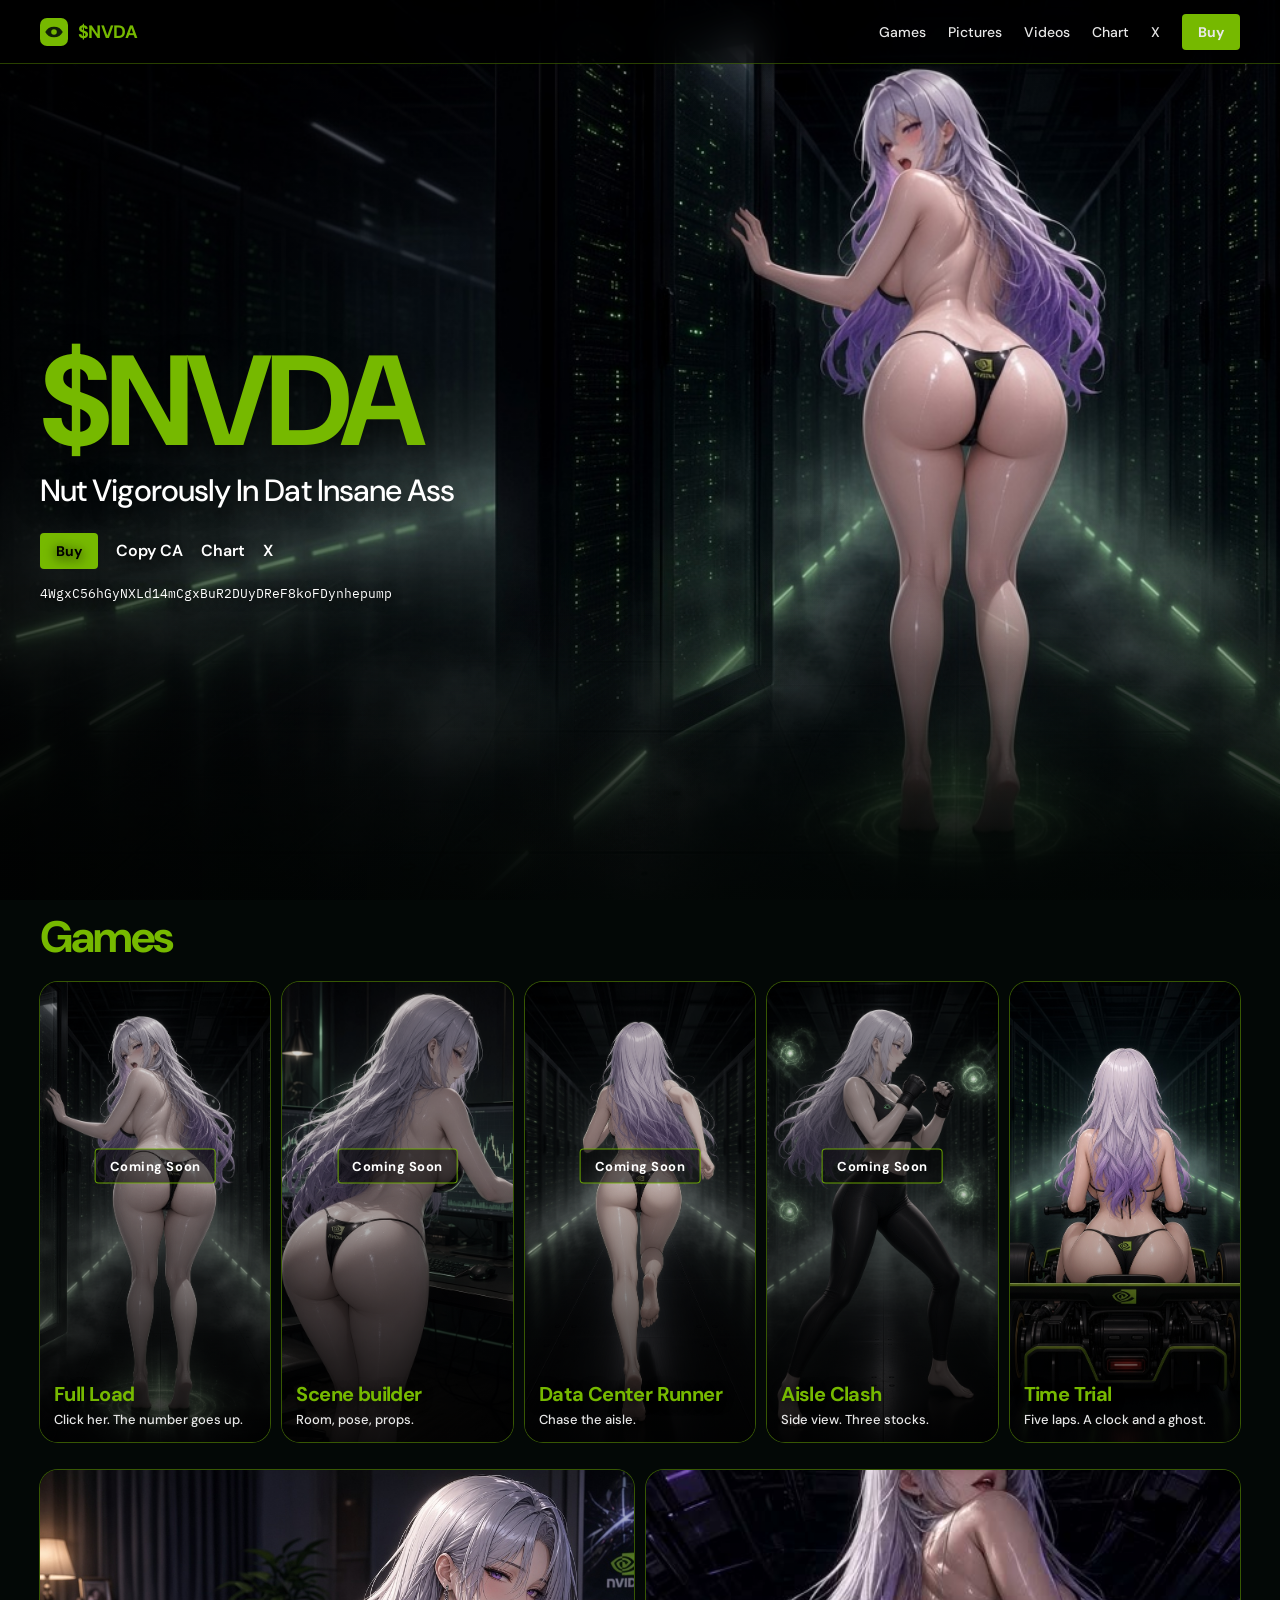
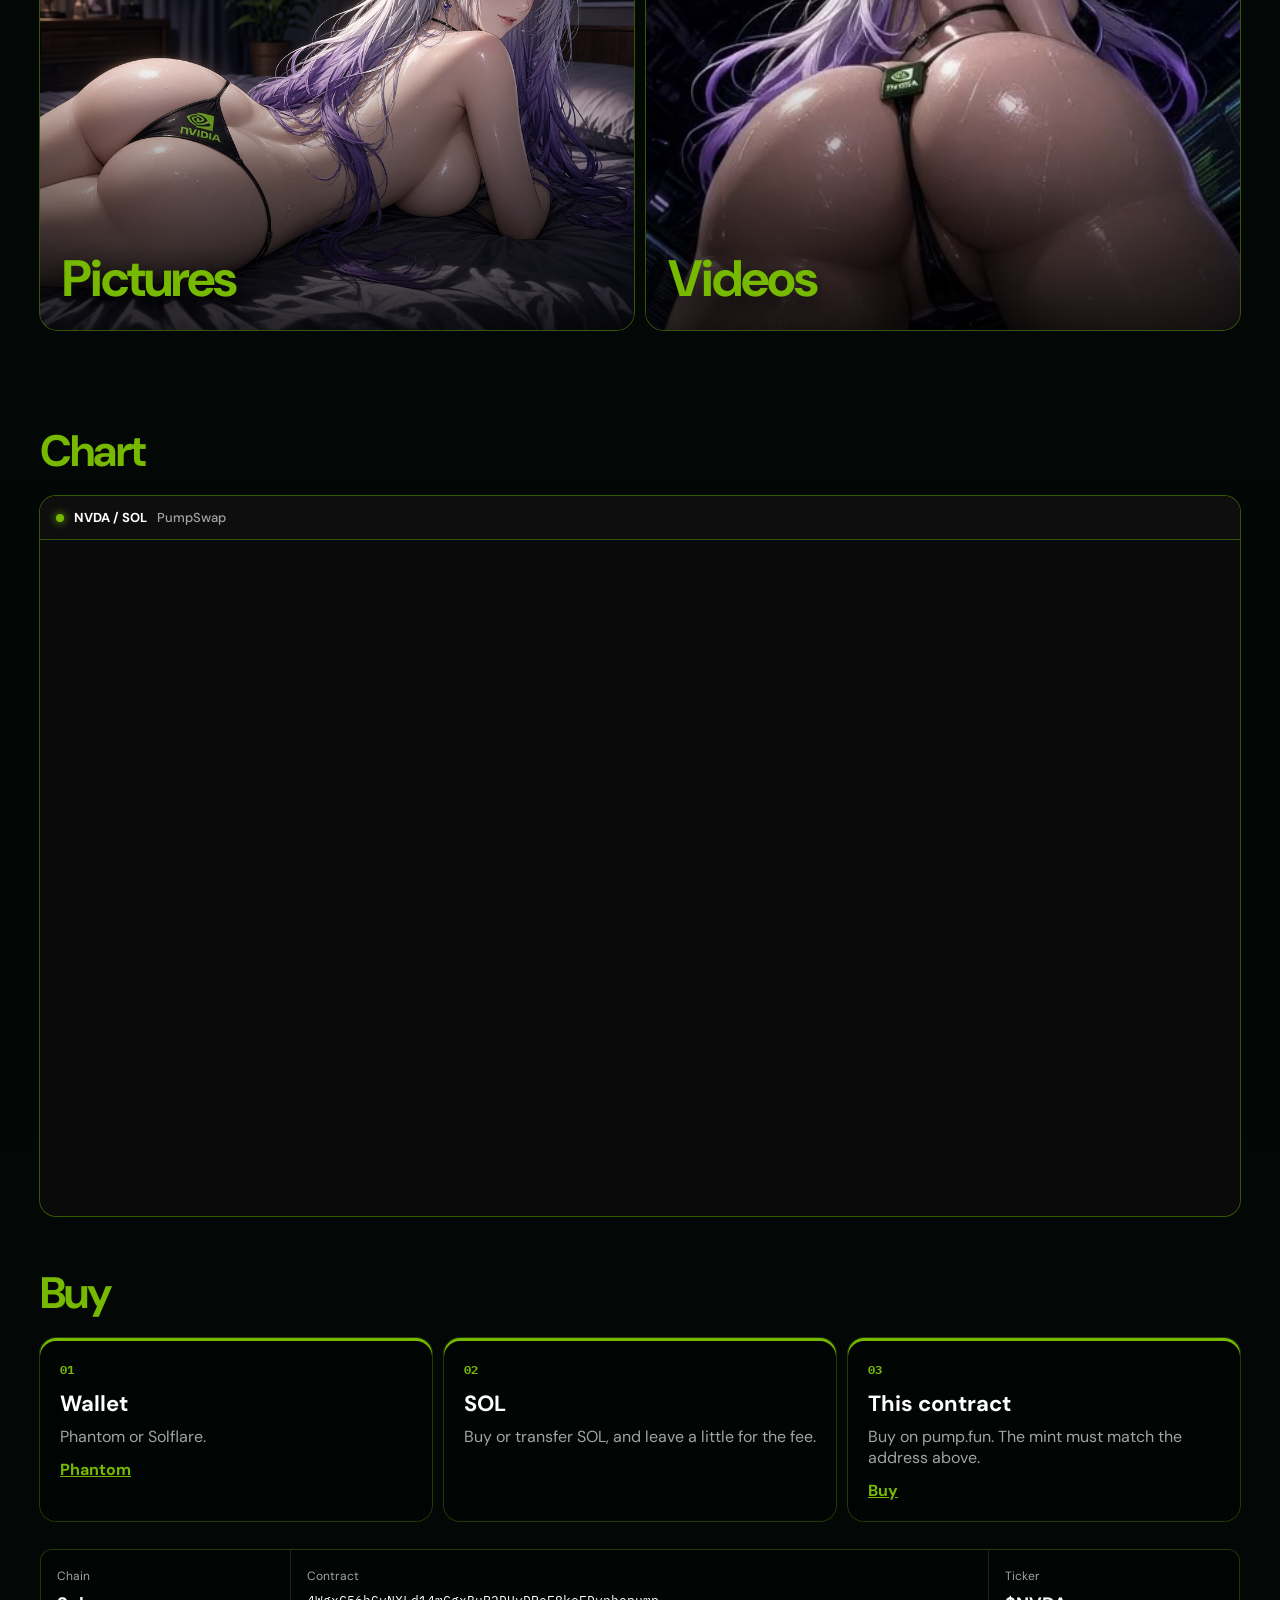
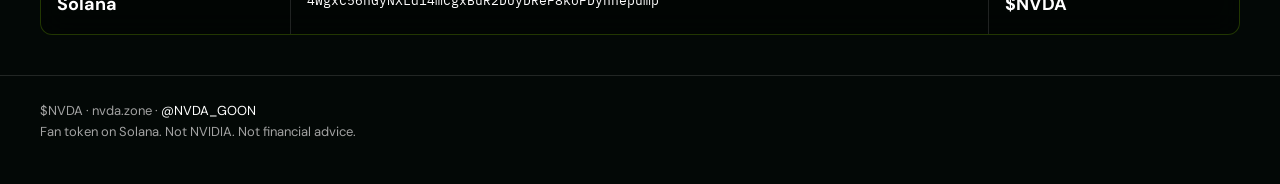
==== commit a7501186: "Open Time Trial on nvda.zone." ====
--- a/index.html
+++ b/index.html
@@ -1,145 +1,143 @@
-<!DOCTYPE html>
-<html lang="en">
-<head>
-<meta charset="UTF-8">
-<meta name="viewport" content="width=device-width, initial-scale=1">
-<title>$NVDA · nvda.zone</title>
-<meta name="description" content="Nut Vigorously In Dat Insane Ass. $NVDA on Solana.">
-<link rel="canonical" href="https://nvda.zone/">
-<meta property="og:title" content="$NVDA · Nut Vigorously In Dat Insane Ass">
-<meta property="og:description" content="Nut Vigorously In Dat Insane Ass.">
-<meta property="og:image" content="game-art/preview-hero.jpg">
-<link rel="icon" href="site-mark.svg">
-<link rel="preconnect" href="https://fonts.googleapis.com">
-<link rel="preconnect" href="https://fonts.gstatic.com" crossorigin>
-<link href="https://fonts.googleapis.com/css2?family=DM+Sans:ital,opsz,wght@0,9..40,400;0,9..40,500;0,9..40,700&family=IBM+Plex+Mono:wght@400&display=swap" rel="stylesheet">
-<link rel="stylesheet" href="site.css">
-</head>
-<body>
-<a class="skip" href="#main">Skip to the coin</a>
-<header class="nav">
-  <div class="nav-inner">
-    <a class="brand" href="index.html"><img src="site-mark.svg" alt="" width="26" height="26">$NVDA</a>
-    <nav class="nav-links" aria-label="Page">
-      <a href="games.html">Games</a>
-      <a href="pictures.html">Pictures</a>
-      <a href="videos.html">Videos</a>
-      <a href="moe-nut-november.html">Moe Nut November</a>
-      <a href="#chart">Chart</a>
-      <a href="https://x.com/NVDA_GOON" target="_blank" rel="noopener noreferrer">X</a>
-      <a class="buy" href="https://pump.fun/coin/4WgxC56hGyNXLd14mCgxBuR2DUyDReF8koFDynhepump" target="_blank" rel="noopener noreferrer">Buy</a>
-    </nav>
-  </div>
-</header>
-<main id="main">
-  <section class="sky" id="top">
-    <img class="sky-art" src="game-art/preview-hero.jpg" alt="">
-    <div class="sky-copy">
-      <h1>$NVDA</h1>
-      <h2>Nut Vigorously In Dat Insane Ass</h2>
-      <div class="hero-actions">
-        <a class="buy" href="https://pump.fun/coin/4WgxC56hGyNXLd14mCgxBuR2DUyDReF8koFDynhepump" target="_blank" rel="noopener noreferrer">Buy</a>
-        <button type="button" data-copy>Copy CA</button>
-        <a href="#chart">Chart</a>
-        <a href="https://x.com/NVDA_GOON" target="_blank" rel="noopener noreferrer">X</a>
-      </div>
-      <button class="ca" type="button" data-copy>4WgxC56hGyNXLd14mCgxBuR2DUyDReF8koFDynhepump</button>
-    </div>
-  </section>
-
-  <section class="arcade" aria-labelledby="games-label">
-    <h2 id="games-label">Games</h2>
-    <div class="doors">
-      <div class="door soon">
-        <img src="game-art/preview-load.jpg" alt="">
-        <em>Coming Soon</em>
-        <span><b>Full Load</b><small>Click her. The number goes up.</small></span>
-      </div>
-      <div class="door soon">
-        <img src="game-art/preview-builder.jpg" alt="">
-        <em>Coming Soon</em>
-        <span><b>Scene builder</b><small>Room, pose, props.</small></span>
-      </div>
-      <div class="door soon">
-        <img src="game-art/preview-runner.jpg" alt="">
-        <em>Coming Soon</em>
-        <span><b>Data Center Runner</b><small>Chase the aisle.</small></span>
-      </div>
-      <div class="door soon">
-        <img src="game-art/preview-clash.jpg" alt="">
-        <em>Coming Soon</em>
-        <span><b>Aisle Clash</b><small>Side view. Three stocks.</small></span>
-      </div>
-      <div class="door soon">
-        <img src="game-art/preview-kart.jpg" alt="">
-        <em>Coming Soon</em>
-        <span><b>Rack Prix</b><small>Cups, items, five laps.</small></span>
-      </div>
-    </div>
-  </section>
-
-  <section class="archive" aria-label="Archives">
-    <a class="panel" href="pictures.html">
-      <img src="image(1).jpg" alt="">
-      <span>Pictures</span>
-    </a>
-    <a class="panel" href="videos.html">
-      <img src="posters/generated_video(1).jpg" alt="">
-      <span>Videos</span>
-    </a>
-  </section>
-
-  <section class="hall" id="chart" aria-labelledby="chart-label">
-    <h2 id="chart-label">Chart</h2>
-    <div class="chart-frame">
-      <div class="chart-bar">
-        <i class="dot"></i>
-        <strong>NVDA / SOL</strong>
-        <span>PumpSwap</span>
-      </div>
-      <iframe
-        title="Dexscreener chart for $NVDA"
-        src="https://dexscreener.com/solana/4WgxC56hGyNXLd14mCgxBuR2DUyDReF8koFDynhepump?embed=1&theme=dark&trades=0&info=0"
-      ></iframe>
-    </div>
-  </section>
-
-  <section class="buyhow" id="buy" aria-labelledby="buy-label">
-    <h2 id="buy-label">Buy</h2>
-    <ol>
-      <li>
-        <b>01</b>
-        <h3>Wallet</h3>
-        <p>Phantom or Solflare.</p>
-        <a href="https://phantom.com/" target="_blank" rel="noopener noreferrer">Phantom</a>
-      </li>
-      <li>
-        <b>02</b>
-        <h3>SOL</h3>
-        <p>Buy or transfer SOL, and leave a little for the fee.</p>
-      </li>
-      <li>
-        <b>03</b>
-        <h3>This contract</h3>
-        <p>Buy on pump.fun. The mint must match the address above.</p>
-        <a href="https://pump.fun/coin/4WgxC56hGyNXLd14mCgxBuR2DUyDReF8koFDynhepump" target="_blank" rel="noopener noreferrer">Buy</a>
-      </li>
-    </ol>
-  </section>
-
-  <section class="specs" aria-label="Contract">
-    <div><span>Chain</span><strong>Solana</strong></div>
-    <div><span>Contract</span><button class="ca" type="button" data-copy>4WgxC56hGyNXLd14mCgxBuR2DUyDReF8koFDynhepump</button></div>
-    <div><span>Ticker</span><strong>$NVDA</strong></div>
-  </section>
-</main>
-<footer class="foot">
-  <div class="foot-inner">
-    <p>$NVDA · nvda.zone · <a href="https://x.com/NVDA_GOON">@NVDA_GOON</a></p>
-    <p>Fan token on Solana. Not NVIDIA. Not financial advice.</p>
-  </div>
-</footer>
-<div class="toast" id="toast" role="status"></div>
-<script src="site.js"></script>
-</body>
-</html>
+<!DOCTYPE html>
+<html lang="en">
+<head>
+<meta charset="UTF-8">
+<meta name="viewport" content="width=device-width, initial-scale=1">
+<title>$NVDA · nvda.zone</title>
+<meta name="description" content="Nut Vigorously In Dat Insane Ass. $NVDA on Solana.">
+<link rel="canonical" href="https://nvda.zone/">
+<meta property="og:title" content="$NVDA · Nut Vigorously In Dat Insane Ass">
+<meta property="og:description" content="Nut Vigorously In Dat Insane Ass.">
+<meta property="og:image" content="game-art/preview-hero.jpg">
+<link rel="icon" href="site-mark.svg">
+<link rel="preconnect" href="https://fonts.googleapis.com">
+<link rel="preconnect" href="https://fonts.gstatic.com" crossorigin>
+<link href="https://fonts.googleapis.com/css2?family=DM+Sans:ital,opsz,wght@0,9..40,400;0,9..40,500;0,9..40,700&family=IBM+Plex+Mono:wght@400&display=swap" rel="stylesheet">
+<link rel="stylesheet" href="site.css">
+</head>
+<body>
+<a class="skip" href="#main">Skip to the coin</a>
+<header class="nav">
+  <div class="nav-inner">
+    <a class="brand" href="index.html"><img src="site-mark.svg" alt="" width="26" height="26">$NVDA</a>
+    <nav class="nav-links" aria-label="Page">
+      <a href="games.html">Games</a>
+      <a href="pictures.html">Pictures</a>
+      <a href="videos.html">Videos</a>
+      <a href="#chart">Chart</a>
+      <a href="https://x.com/NVDA_GOON" target="_blank" rel="noopener noreferrer">X</a>
+      <a class="buy" href="https://pump.fun/coin/4WgxC56hGyNXLd14mCgxBuR2DUyDReF8koFDynhepump" target="_blank" rel="noopener noreferrer">Buy</a>
+    </nav>
+  </div>
+</header>
+<main id="main">
+  <section class="sky" id="top">
+    <img class="sky-art" src="game-art/preview-hero.jpg" alt="">
+    <div class="sky-copy">
+      <h1>$NVDA</h1>
+      <h2>Nut Vigorously In Dat Insane Ass</h2>
+      <div class="hero-actions">
+        <a class="buy" href="https://pump.fun/coin/4WgxC56hGyNXLd14mCgxBuR2DUyDReF8koFDynhepump" target="_blank" rel="noopener noreferrer">Buy</a>
+        <button type="button" data-copy>Copy CA</button>
+        <a href="#chart">Chart</a>
+        <a href="https://x.com/NVDA_GOON" target="_blank" rel="noopener noreferrer">X</a>
+      </div>
+      <button class="ca" type="button" data-copy>4WgxC56hGyNXLd14mCgxBuR2DUyDReF8koFDynhepump</button>
+    </div>
+  </section>
+
+  <section class="arcade" aria-labelledby="games-label">
+    <h2 id="games-label">Games</h2>
+    <div class="doors">
+      <div class="door soon">
+        <img src="game-art/preview-load.jpg" alt="">
+        <em>Coming Soon</em>
+        <span><b>Full Load</b><small>Click her. The number goes up.</small></span>
+      </div>
+      <div class="door soon">
+        <img src="game-art/preview-builder.jpg" alt="">
+        <em>Coming Soon</em>
+        <span><b>Scene builder</b><small>Room, pose, props.</small></span>
+      </div>
+      <div class="door soon">
+        <img src="game-art/preview-runner.jpg" alt="">
+        <em>Coming Soon</em>
+        <span><b>Data Center Runner</b><small>Chase the aisle.</small></span>
+      </div>
+      <div class="door soon">
+        <img src="game-art/preview-clash.jpg" alt="">
+        <em>Coming Soon</em>
+        <span><b>Aisle Clash</b><small>Side view. Three stocks.</small></span>
+      </div>
+      <a class="door" href="nvda_kart.html?prix=38">
+        <img src="game-art/preview-kart.jpg" alt="">
+        <span><b>Time Trial</b><small>Five laps. A clock and a ghost.</small></span>
+      </a>
+    </div>
+  </section>
+
+  <section class="archive" aria-label="Archives">
+    <a class="panel" href="pictures.html">
+      <img src="image(1).jpg" alt="">
+      <span>Pictures</span>
+    </a>
+    <a class="panel" href="videos.html">
+      <img src="posters/generated_video(1).jpg" alt="">
+      <span>Videos</span>
+    </a>
+  </section>
+
+  <section class="hall" id="chart" aria-labelledby="chart-label">
+    <h2 id="chart-label">Chart</h2>
+    <div class="chart-frame">
+      <div class="chart-bar">
+        <i class="dot"></i>
+        <strong>NVDA / SOL</strong>
+        <span>PumpSwap</span>
+      </div>
+      <iframe
+        title="Dexscreener chart for $NVDA"
+        src="https://dexscreener.com/solana/4WgxC56hGyNXLd14mCgxBuR2DUyDReF8koFDynhepump?embed=1&theme=dark&trades=0&info=0"
+      ></iframe>
+    </div>
+  </section>
+
+  <section class="buyhow" id="buy" aria-labelledby="buy-label">
+    <h2 id="buy-label">Buy</h2>
+    <ol>
+      <li>
+        <b>01</b>
+        <h3>Wallet</h3>
+        <p>Phantom or Solflare.</p>
+        <a href="https://phantom.com/" target="_blank" rel="noopener noreferrer">Phantom</a>
+      </li>
+      <li>
+        <b>02</b>
+        <h3>SOL</h3>
+        <p>Buy or transfer SOL, and leave a little for the fee.</p>
+      </li>
+      <li>
+        <b>03</b>
+        <h3>This contract</h3>
+        <p>Buy on pump.fun. The mint must match the address above.</p>
+        <a href="https://pump.fun/coin/4WgxC56hGyNXLd14mCgxBuR2DUyDReF8koFDynhepump" target="_blank" rel="noopener noreferrer">Buy</a>
+      </li>
+    </ol>
+  </section>
+
+  <section class="specs" aria-label="Contract">
+    <div><span>Chain</span><strong>Solana</strong></div>
+    <div><span>Contract</span><button class="ca" type="button" data-copy>4WgxC56hGyNXLd14mCgxBuR2DUyDReF8koFDynhepump</button></div>
+    <div><span>Ticker</span><strong>$NVDA</strong></div>
+  </section>
+</main>
+<footer class="foot">
+  <div class="foot-inner">
+    <p>$NVDA · nvda.zone · <a href="https://x.com/NVDA_GOON">@NVDA_GOON</a></p>
+    <p>Fan token on Solana. Not NVIDIA. Not financial advice.</p>
+  </div>
+</footer>
+<div class="toast" id="toast" role="status"></div>
+<script src="site.js"></script>
+</body>
+</html>
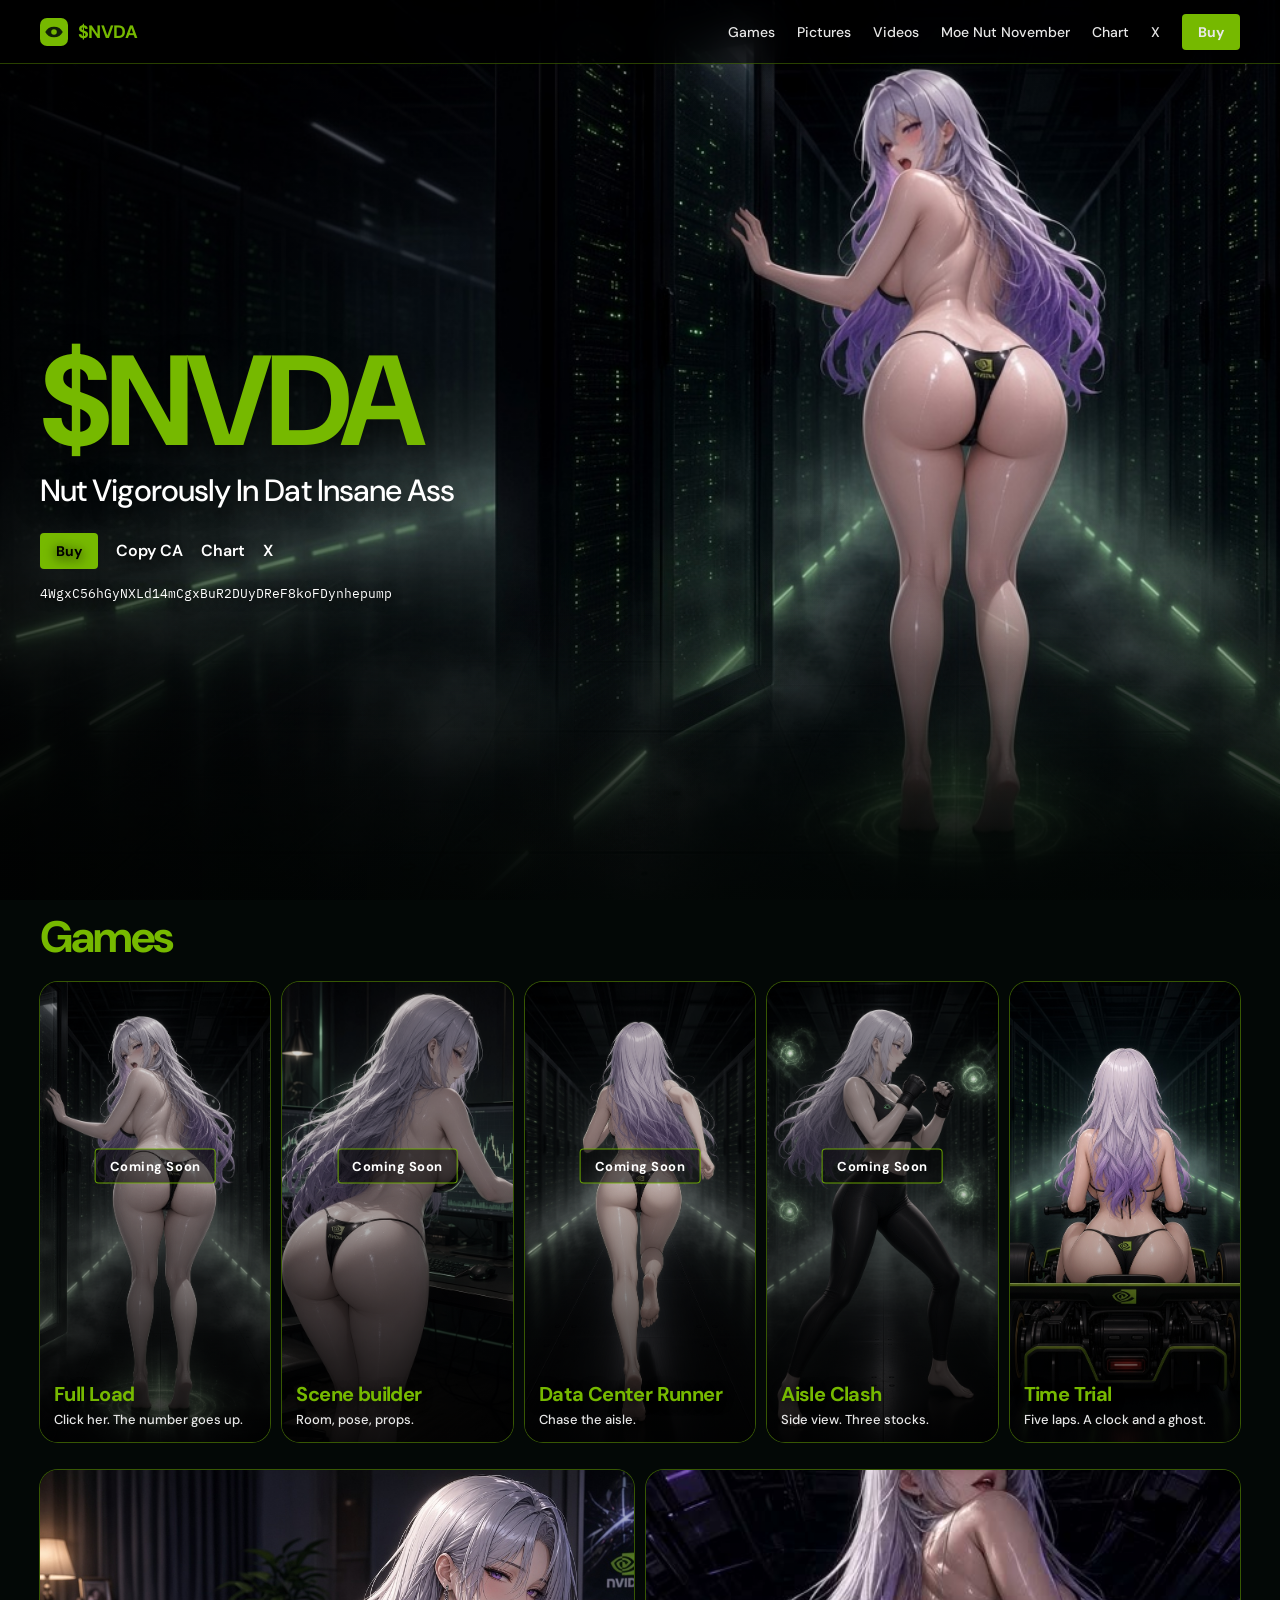
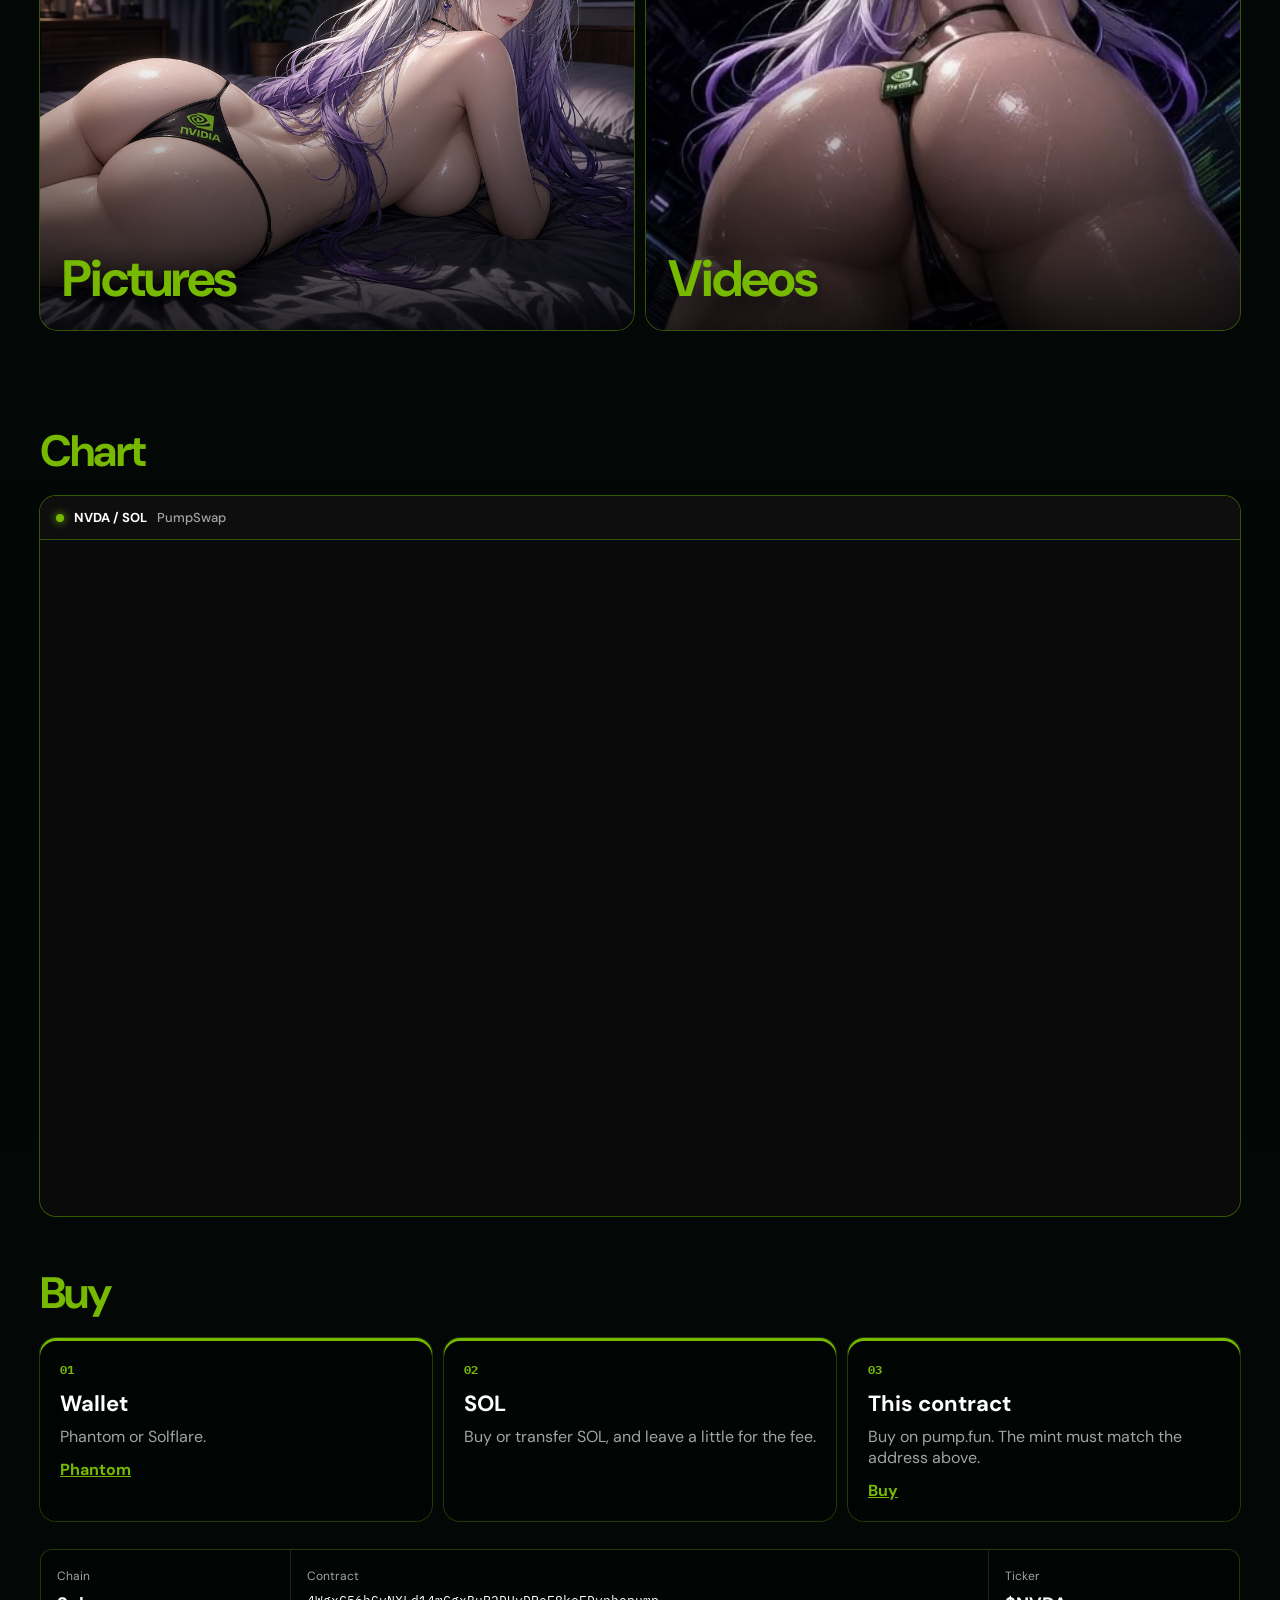
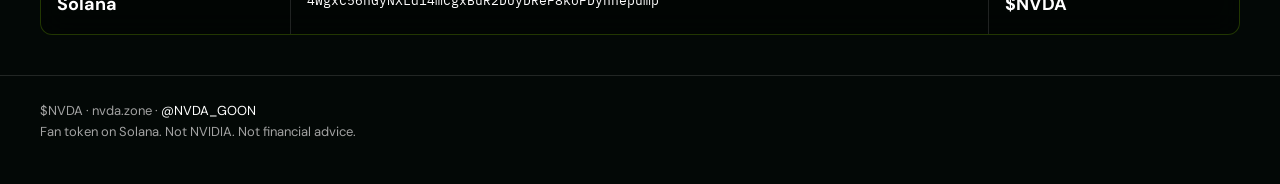
==== commit 9f993b62: "Open Time Trial on the live site." ====
--- a/index.html
+++ b/index.html
@@ -24,6 +24,7 @@
       <a href="games.html">Games</a>
       <a href="pictures.html">Pictures</a>
       <a href="videos.html">Videos</a>
+      <a href="moe-nut-november.html">Moe Nut November</a>
       <a href="#chart">Chart</a>
       <a href="https://x.com/NVDA_GOON" target="_blank" rel="noopener noreferrer">X</a>
       <a class="buy" href="https://pump.fun/coin/4WgxC56hGyNXLd14mCgxBuR2DUyDReF8koFDynhepump" target="_blank" rel="noopener noreferrer">Buy</a>
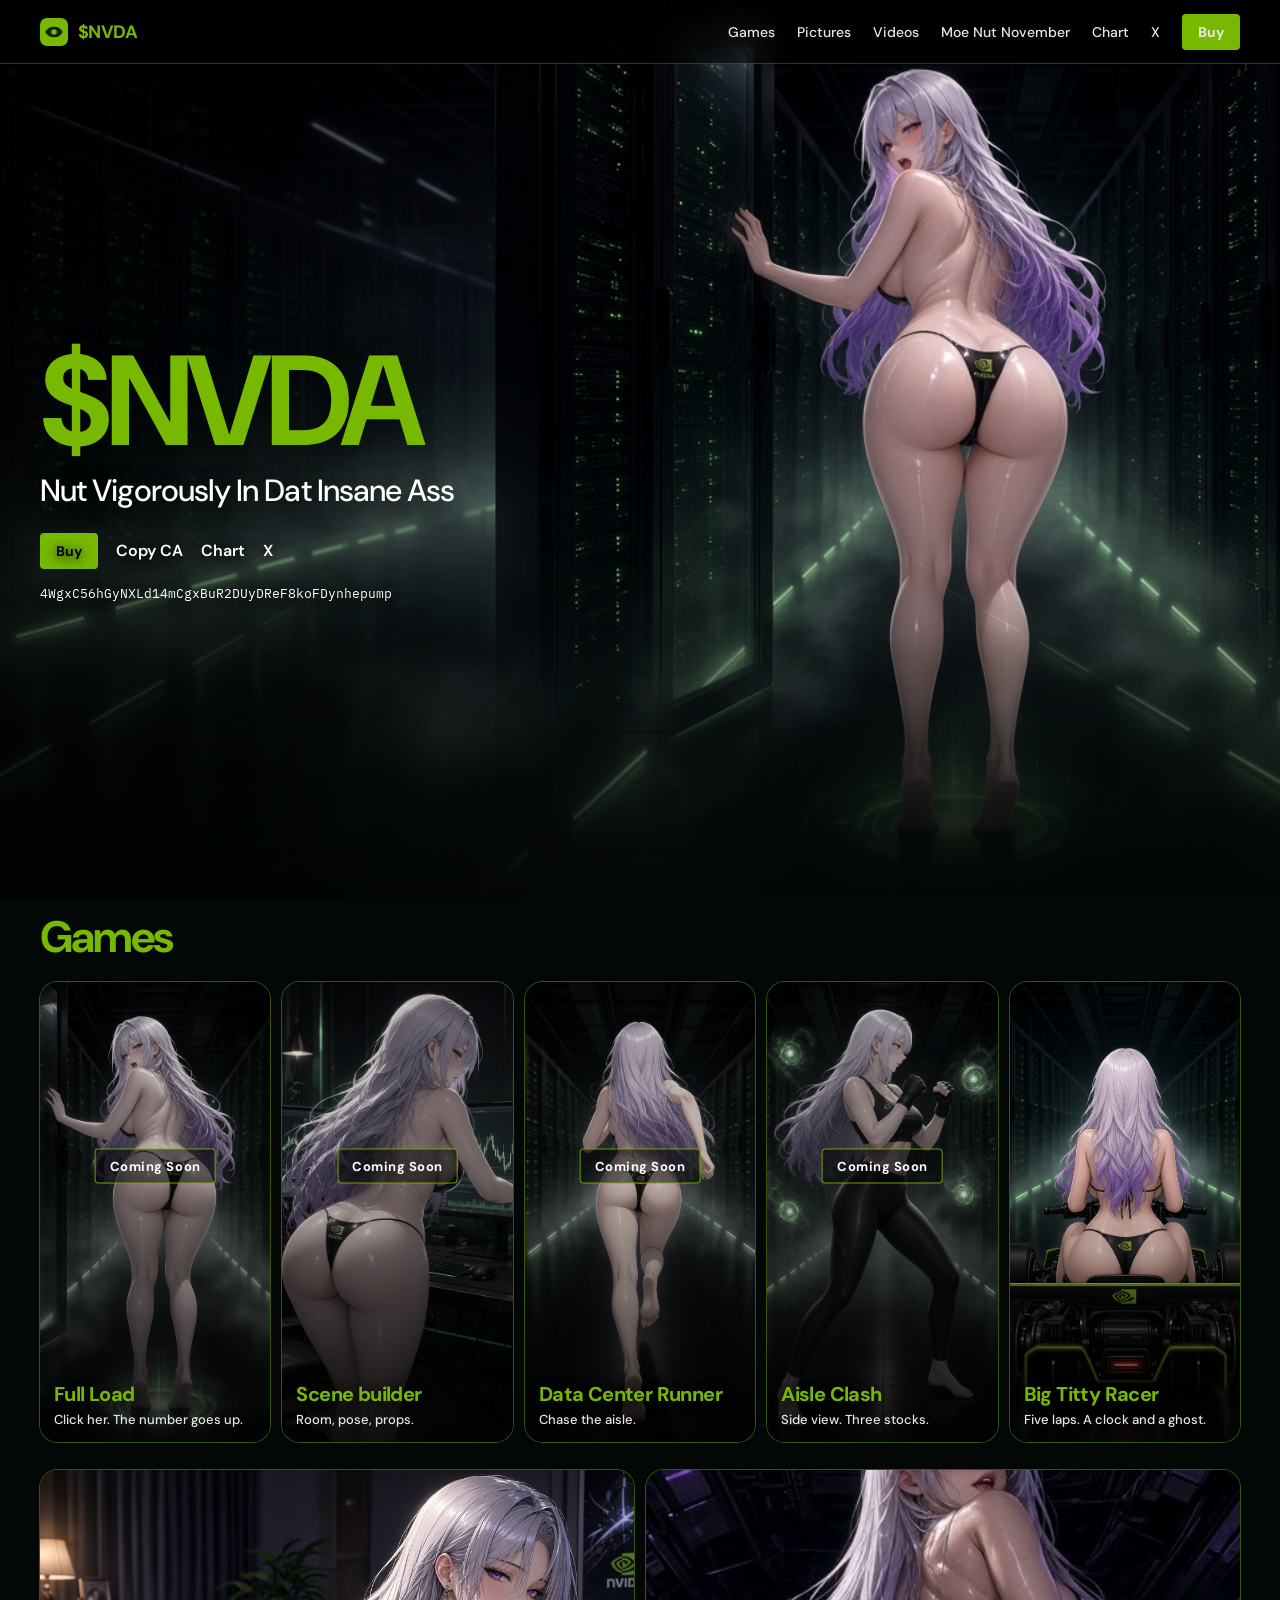
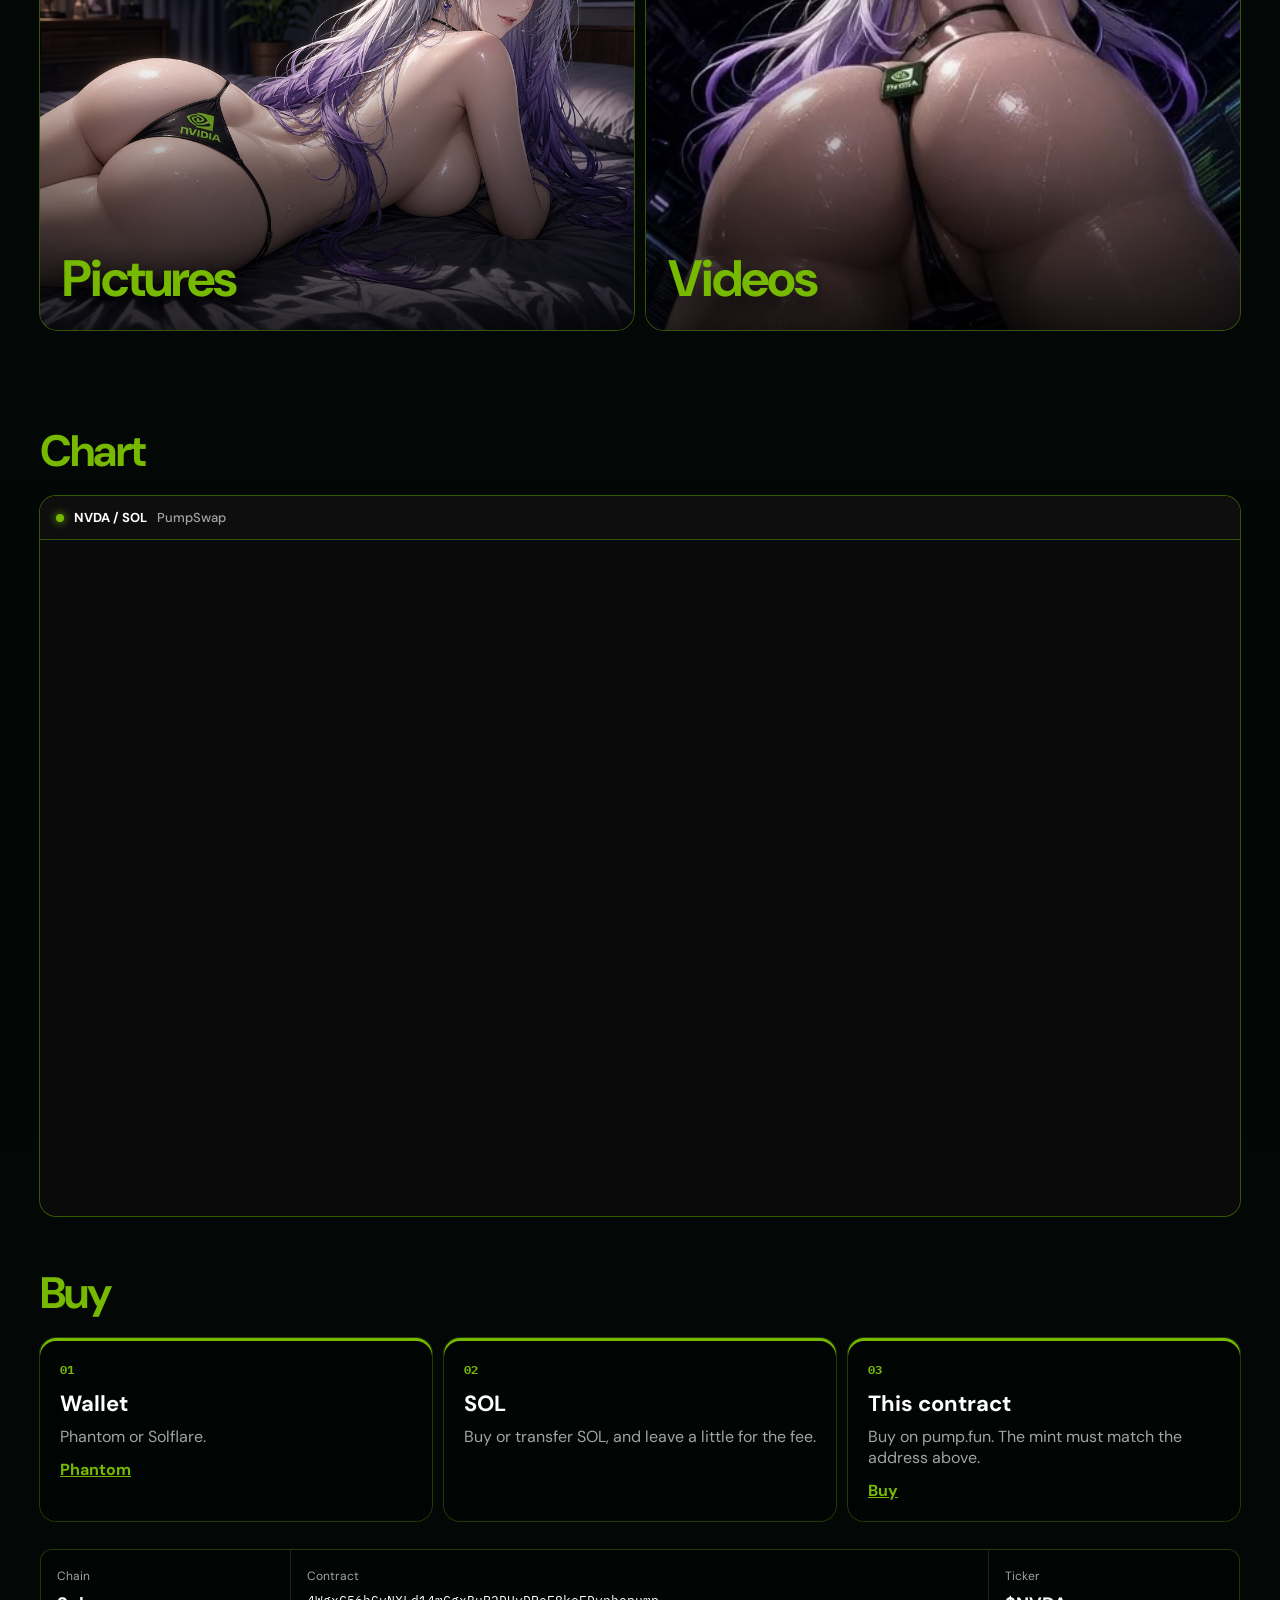
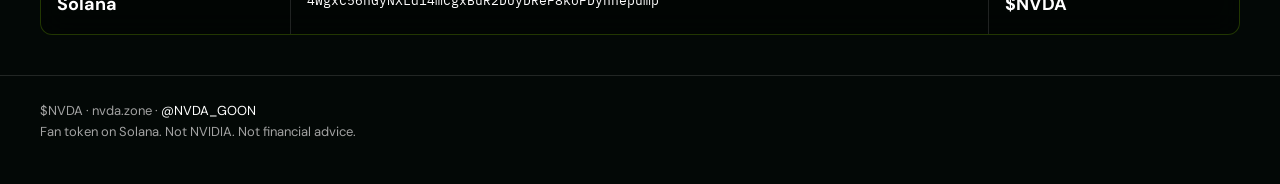
==== commit 693b2cb3: "Name the door Big Titty Racer and drop the version from the link." ====
--- a/index.html
+++ b/index.html
@@ -70,9 +70,9 @@
         <em>Coming Soon</em>
         <span><b>Aisle Clash</b><small>Side view. Three stocks.</small></span>
       </div>
-      <a class="door" href="nvda_kart.html?prix=38">
+      <a class="door" href="nvda_kart.html">
         <img src="game-art/preview-kart.jpg" alt="">
-        <span><b>Time Trial</b><small>Five laps. A clock and a ghost.</small></span>
+        <span><b>Big Titty Racer</b><small>Five laps. A clock and a ghost.</small></span>
       </a>
     </div>
   </section>
